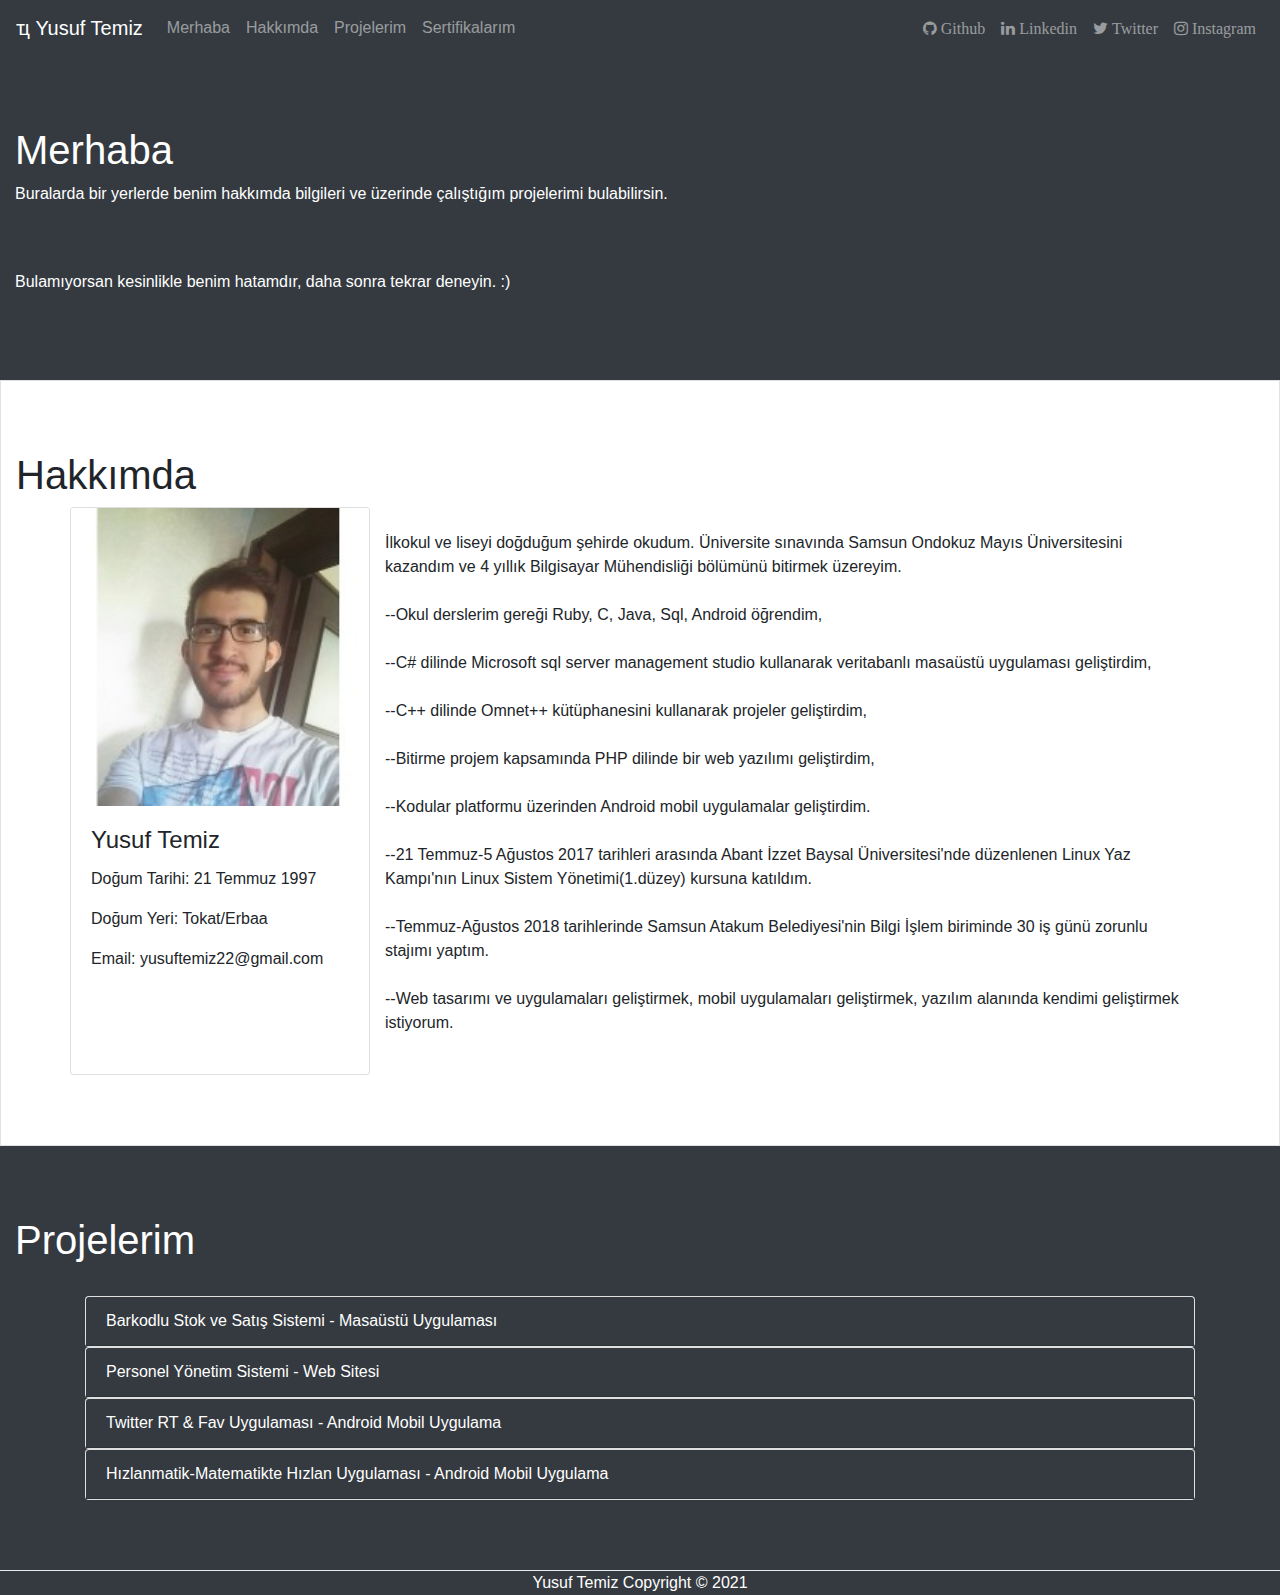
==== index.html @ 265e6ee4 "ilk seo" ====
<!DOCTYPE html>
<html lang="tr">	
<head>
  <title>Yusuf Temiz Blog</title>
	<meta charset="utf-8">
	<meta name="viewport" content="width=device-width,initial-scale=1">
  <meta name="description" content="Yusuf Temiz hakkında bilgiler ve blog sayfası">
  <meta name="keywords" content="yusuf, temiz, blog">
	<link rel="icon" href="image/main.ico" type="image/x-icon" />
	<link rel="stylesheet" type="text/css" href="css/bootstrap.min.css">
	<link href="https://cdnjs.cloudflare.com/ajax/libs/font-awesome/4.7.0/css/font-awesome.min.css" rel="stylesheet"/>

	<style>
		
		body 
    {
		    position: relative;
 		}

 		.carousel-control-prev-icon,
		.carousel-control-next-icon 
    {
  			height: 100px;
  			width: 100px;
  			outline: black;
  			background-image: none;
		}

		.carousel-control-next-icon:after {
  			content: '>';
  			font-size: 55px;
  			color: black;
		}

		.carousel-control-prev-icon:after {
  			content: '<';
  			font-size: 55px;
  			color: black;
		}

		img.responsive {
			max-width: 100%;
			height: auto;
		}

  		.footer {
  			border-top: 1px solid #eaecef;
  			text-align: center;
  			color: #4e6e8e;
  		}

	</style>
</head>

<body data-spy="scroll" data-target=".navbar" data-offset="50">
  <header>
    <nav class="navbar navbar-expand-sm bg-dark navbar-dark ">  
    <a class="navbar-brand mb-0 h1" href="https://yusuftemiz.github.io">
    	&#x4B5; Yusuf Temiz
    </a>
    <button class="navbar-toggler" type="button" data-toggle="collapse" data-target="#collapsibleNavbar" >
      <span class="navbar-toggler-icon" ></span>
    </button>
    <div class="collapse navbar-collapse w-100 order-3 dual-collapse2" id="collapsibleNavbar" style="text-align: center;">
      <ul class="navbar-nav mr-auto" >
        <li class="nav-item">
          <a class="nav-link" href="#Merhaba">Merhaba</a>
        </li>
        <li class="nav-item">
          <a class="nav-link" href="#Hakkımda">Hakkımda</a>
        </li>
        <li class="nav-item">
          <a class="nav-link" href="#Projelerim">Projelerim</a>
        </li>
        <li class="nav-item">
          <a class="nav-link" href="#Projelerim">Sertifikalarım</a>
        </li>
      </ul>
      <ul class="navbar-nav ml-auto">
        <li class="nav-item">
          <a class="nav-link fa fa-github" href="https://github.com/yusuftemiz"> Github</a>
        </li>
        <li class="nav-item">
          <a class="nav-link fa fa-linkedin" href="https://www.linkedin.com/in/yusuftemiz/"> Linkedin</a>
        </li>
        <li class="nav-item">
          <a class="nav-link fa fa-twitter" href="https://twitter.com/Yusuf_temiz2"> Twitter</a>
        </li>
        <li class="nav-item">
          <a class="nav-link fa fa-instagram" href="https://www.instagram.com/yusuftemiz2/"> Instagram</a>
        </li>
      </ul>
    </div>  
    </nav>
  </header>

  <section>
    <article>
      <div id="Merhaba" class="container-fluid bg-dark text-white" style="padding-top:70px;padding-bottom:70px">
        <h1>Merhaba</h1>
        <p>Buralarda bir yerlerde benim hakkımda bilgileri ve üzerinde çalıştığım projelerimi bulabilirsin.</p><br><br>
        <p>Bulamıyorsan kesinlikle benim hatamdır, daha sonra tekrar deneyin. :)</p>
      </div>
    </article>
    <article>
      <div id="Hakkımda" class="container-fluid border" style="padding-top:70px;padding-bottom:70px">
      	<h1>Hakkımda</h1>
        <div class="container">
        	<div class="row">
        		<div class="card" style="width:300px">
          		<img class="card-img-top" src="image/0.jpg" alt="Card image" style="width:100%">
          		<div class="card-body">
            		<h4 class="card-title">Yusuf Temiz</h4>
            		<p class="card-text">Doğum Tarihi: 21 Temmuz 1997</p>
            		<p class="card-text">Doğum Yeri: Tokat/Erbaa</p>
            		<p class="card-text">Email: yusuftemiz22@gmail.com</p>
          		</div>
        		</div>
        		<div class="col-sm"> <br>
        			<p>İlkokul ve liseyi doğduğum şehirde okudum. Üniversite sınavında Samsun Ondokuz Mayıs Üniversitesini kazandım ve 4 yıllık Bilgisayar Mühendisliği bölümünü bitirmek üzereyim.<br><br>
                --Okul derslerim gereği Ruby, C, Java, Sql, Android öğrendim,<br><br>
                --C# dilinde Microsoft sql server management studio kullanarak veritabanlı masaüstü uygulaması geliştirdim,<br><br>
                --C++ dilinde Omnet++ kütüphanesini kullanarak projeler geliştirdim,<br><br>
                --Bitirme projem kapsamında PHP dilinde bir web yazılımı geliştirdim,<br><br>
                --Kodular platformu üzerinden Android mobil uygulamalar geliştirdim.<br><br>
                --21 Temmuz-5 Ağustos 2017 tarihleri arasında Abant İzzet Baysal Üniversitesi'nde düzenlenen Linux Yaz Kampı'nın Linux Sistem Yönetimi(1.düzey) kursuna katıldım.<br><br>
                --Temmuz-Ağustos 2018 tarihlerinde Samsun Atakum Belediyesi'nin Bilgi İşlem biriminde 30 iş günü zorunlu stajımı yaptım.<br><br>
                --Web tasarımı ve uygulamaları geliştirmek, mobil uygulamaları geliştirmek, yazılım alanında kendimi geliştirmek istiyorum.<br><br>
              </p>
        		</div>
        	</div>
      	</div>
      </div>
    </article>
    <article>
      <div id="Projelerim" class="container-fluid bg-dark" style="padding-top:70px;padding-bottom:70px">
        <h1 class="text-white">Projelerim</h1><br>
        <div class="container">
          <div id="accordion">
            <div class="card">
              <div class="card-header bg-dark">
                <a class="card-link text-white" data-toggle="collapse" href="#collapseOne">
                  Barkodlu Stok ve Satış Sistemi - Masaüstü Uygulaması
                </a>
              </div>
              <div id="collapseOne" class="collapse" data-parent="#accordion">
                <div class="card-body">
                  <p>Visual Studio üzerinden C# programlama diliyle yazılmıştır.<br> 
                    DevExpress kullanılmıştır.<br>
                    Microsoft SQL Server Management Studio aracılığıyla veritabanı geliştirilmiştir.<br>
                    Barkod okutmalı hem stok hem satış sistemi olarak kullanılabilecek bir masaüstü uygulamasıdır.<br>
                    Kod içeriğini <a class="text-dark" href="https://github.com/yusuftemiz/BarkodSistemi" target="_blank">buradan</a> bulabilirsin.<br>
                    Uygulama içerisinden görüntüler aşağıdadır.
                  </p>
                  <div id="demo1" class="carousel slide" data-ride="carousel" style="text-align: center;">
      		          <div class="carousel-inner" >
          		        <div class="carousel-item active" >
          			        <a href="https://yusuftemiz.github.io/image/Barkod/1.jpg" target="_blank" >
            			        <img src="image/Barkod/1.jpg" alt="Tw1" style="width: 100%; height: 100%">
                        </a>
          		        </div>
          		        <div class="carousel-item">
          			        <a href="https://yusuftemiz.github.io/image/Barkod/2.jpg" target="_blank" >
                          <img src="image/Barkod/2.jpg" alt="Tw2" style="width: 100%; height: 100%">
                        </a>
          		        </div>
          		        <div class="carousel-item">
                        <a href="https://yusuftemiz.github.io/image/Barkod/3.jpg" target="_blank" >
                          <img src="image/Barkod/3.jpg" alt="Tw3" style="width: 100%; height: 100%">
                        </a>
          		        </div>
          		        <div class="carousel-item">
                        <a href="https://yusuftemiz.github.io/image/Barkod/4.jpg" target="_blank" >
                          <img src="image/Barkod/4.jpg" alt="Tw4" style="width: 100%; height: 100%">
                        </a>
          		        </div>
          		        <div class="carousel-item">
                        <a href="https://yusuftemiz.github.io/image/Barkod/5.jpg" target="_blank" >
                          <img src="image/Barkod/5.jpg" alt="Tw5" style="width: 100%; height: 100%">
                        </a>
          		        </div>
          		        <div class="carousel-item">
                        <a href="https://yusuftemiz.github.io/image/Barkod/6.jpg" target="_blank" >
                          <img src="image/Barkod/6.jpg" alt="Tw6" style="width: 100%; height: 100%">
                        </a>
          		        </div>
          		        <div class="carousel-item">
                        <a href="https://yusuftemiz.github.io/image/Barkod/7.jpg" target="_blank" >
                          <img src="image/Barkod/7.jpg" alt="Tw7" style="width: 100%; height: 100%">
                        </a>
          		        </div>
        		        </div>
        		        <a class="carousel-control-prev" href="#demo1" data-slide="prev">
          		        <span class="carousel-control-prev-icon"></span>
        		        </a>
        		        <a class="carousel-control-next" href="#demo1" data-slide="next">
          		        <span class="carousel-control-next-icon"></span>
        		        </a>
      		        </div>
                </div>
              </div>
            </div>
            <div class="card">
              <div class="card-header bg-dark">
                <a class="collapsed card-link text-white" data-toggle="collapse" href="#collapseTwo">
                  Personel Yönetim Sistemi - Web Sitesi
                </a>
              </div>
              <div id="collapseTwo" class="collapse" data-parent="#accordion">
                <div class="card-body">
                  ÇOK YAKINDA.
                </div>
              </div>
            </div>
            <div class="card">
              <div class="card-header bg-dark">
                <a class="collapsed card-link text-white" data-toggle="collapse" href="#collapseThree">
                  Twitter RT & Fav Uygulaması - Android Mobil Uygulama
                </a>
              </div>
              <div id="collapseThree" class="collapse" data-parent="#accordion">
                <div class="card-body">
                  <p>Kodular platformu üzerinden geliştirilmiştir.<br>
                    Google Firebase Database, Onesignal kullanılmıştır.<br>
                    Twitter kullanıcılarının birbirleriyle etkileşimini arttırmasını sağlayan RT&Fav uygulamasıdır.<br>
                    Uygulama içerisinden görüntüler aşağıdadır.
            	    </p>
                  <div id="demo" class="carousel slide" data-ride="carousel" style="text-align: center;">
        		        <div class="carousel-inner" >
            		      <div class="carousel-item active" >
                        <a href="https://yusuftemiz.github.io/image/TwitteRT/1.jpg" target="_blank" >
                          <img src="image/TwitteRT/1.jpg" alt="Tw1" class="responsive">
                        </a>
            		      </div>
            		      <div class="carousel-item">
                        <a href="https://yusuftemiz.github.io/image/TwitteRT/2.jpg" target="_blank" >
                          <img src="image/TwitteRT/2.jpg" alt="Tw2" class="responsive">
                        </a>
            		      </div>
            		      <div class="carousel-item">
                        <a href="https://yusuftemiz.github.io/image/TwitteRT/3.jpg" target="_blank" >
                          <img src="image/TwitteRT/3.jpg" alt="Tw3" class="responsive">
                        </a>
                      </div>
                      <div class="carousel-item">
                        <a href="https://yusuftemiz.github.io/image/TwitteRT/4.jpg" target="_blank" >
                          <img src="image/TwitteRT/4.jpg" alt="Tw4" class="responsive">
                        </a>
                      </div>
                      <div class="carousel-item">
                        <a href="https://yusuftemiz.github.io/image/TwitteRT/5.jpg" target="_blank" >
                          <img src="image/TwitteRT/5.jpg" alt="Tw5" class="responsive">
                        </a>
                      </div>
                      <div class="carousel-item">
                        <a href="https://yusuftemiz.github.io/image/TwitteRT/6.jpg" target="_blank" >
                          <img src="image/TwitteRT/6.jpg" alt="Tw6" class="responsive">
                        </a>
                      </div>
                      <div class="carousel-item">
                        <a href="https://yusuftemiz.github.io/image/TwitteRT/7.jpg" target="_blank" >
                          <img src="image/TwitteRT/7.jpg" alt="Tw7" class="responsive">
                        </a>
                      </div>
                      <div class="carousel-item">
                        <a href="https://yusuftemiz.github.io/image/TwitteRT/8.jpg" target="_blank" >
                          <img src="image/TwitteRT/8.jpg" alt="Tw8" class="responsive">
                        </a>
                      </div>
                      <div class="carousel-item">
                        <a href="https://yusuftemiz.github.io/image/TwitteRT/9.jpg" target="_blank" >
                          <img src="image/TwitteRT/9.jpg" alt="Tw9" class="responsive">
                        </a>
                      </div>
                      <div class="carousel-item">
                        <a href="https://yusuftemiz.github.io/image/TwitteRT/10.jpg" target="_blank" >
                          <img src="image/TwitteRT/10.jpg" alt="Tw10" class="responsive">
                        </a>
                      </div>
                    </div>
                    <a class="carousel-control-prev " href="#demo" data-slide="prev">
                      <span class="carousel-control-prev-icon" aria-hidden="true"></span>
                    </a>
                    <a class="carousel-control-next " href="#demo" data-slide="next">
                      <span class="carousel-control-next-icon"></span>
                    </a>
                  </div>
                </div>
              </div>
            </div>
            <div class="card">
                <div class="card-header bg-dark">
                  <a class="collapsed card-link text-white" data-toggle="collapse" href="#collapseFour">
                    Hızlanmatik-Matematikte Hızlan Uygulaması - Android Mobil Uygulama
                  </a>
                </div>
                <div id="collapseFour" class="collapse" data-parent="#accordion">
                  <div class="card-body">
                    <p>Kodular platformu üzerinden geliştirilmiştir.<br>
                      Google Firebase Database kullanılmıştır.<br>
                      Matematik işlemlerinde çok fazla zaman harcayanlar için zamana karşı işlem kabiliyetini arttırmaya yönelik alıştırma uygulamasıdır.<br>
                      Uygulama içerisinden görüntüler aşağıdadır.
                    </p>
                    <div id="demo2" class="carousel slide" data-ride="carousel" style="text-align: center;">
          		        <div class="carousel-inner" >
              		      <div class="carousel-item active" >
                          <a href="https://yusuftemiz.github.io/image/Hizlanmatik/1.jpg" target="_blank" >
                            <img src="image/Hizlanmatik/1.jpg" alt="H1" class="responsive">
                          </a>
              		      </div>
              		      <div class="carousel-item">
                          <a href="https://yusuftemiz.github.io/image/Hizlanmatik/2.jpg" target="_blank" >
                            <img src="image/Hizlanmatik/2.jpg" alt="H2" class="responsive">
                          </a>
              		      </div>
              		      <div class="carousel-item">
                          <a href="https://yusuftemiz.github.io/image/Hizlanmatik/3.jpg" target="_blank" >
                            <img src="image/Hizlanmatik/3.jpg" alt="H3" class="responsive">
                          </a>
                        </div>
                        <div class="carousel-item">
                          <a href="https://yusuftemiz.github.io/image/Hizlanmatik/4.jpg" target="_blank" >
                            <img src="image/Hizlanmatik/4.jpg" alt="H4" class="responsive">
                          </a>
                        </div>
                    		<div class="carousel-item">
                    			<a href="https://yusuftemiz.github.io/image/Hizlanmatik/5.jpg" target="_blank" >
                      			<img src="image/Hizlanmatik/5.jpg" alt="H5" class="responsive">
                          </a>
                    		</div>
                    		<div class="carousel-item">
                    			<a href="https://yusuftemiz.github.io/image/Hizlanmatik/6.jpg" target="_blank" >
                      			<img src="image/Hizlanmatik/6.jpg" alt="H6" class="responsive">
                          </a>
                    		</div>
                    		<div class="carousel-item">
                    			<a href="https://yusuftemiz.github.io/image/Hizlanmatik/7.jpg" target="_blank" >
                      			<img src="image/Hizlanmatik/7.jpg" alt="H7" class="responsive">
                          </a>
                    		</div>
                      </div>
                  		<a class="carousel-control-prev " href="#demo2" data-slide="prev">
                    		<span class="carousel-control-prev-icon" aria-hidden="true"></span>
                  		</a>
                  		<a class="carousel-control-next " href="#demo2" data-slide="next">
                    		<span class="carousel-control-next-icon"></span>
                  		</a>
                    </div>
                  </div>
                </div>
            </div>
          </div>
        </div>
      </div>
    </article>
  </section>

  <footer class="footer bg-dark text-white" > Yusuf Temiz Copyright © 2021 </footer>
  	
  <script type="text/javascript" src="js/jquery.min.js"></script>
  <script type="text/javascript" src="js/popper.min.js"></script>
  <script type="text/javascript" src="js/bootstrap.min.js"></script>

</body>

</html>
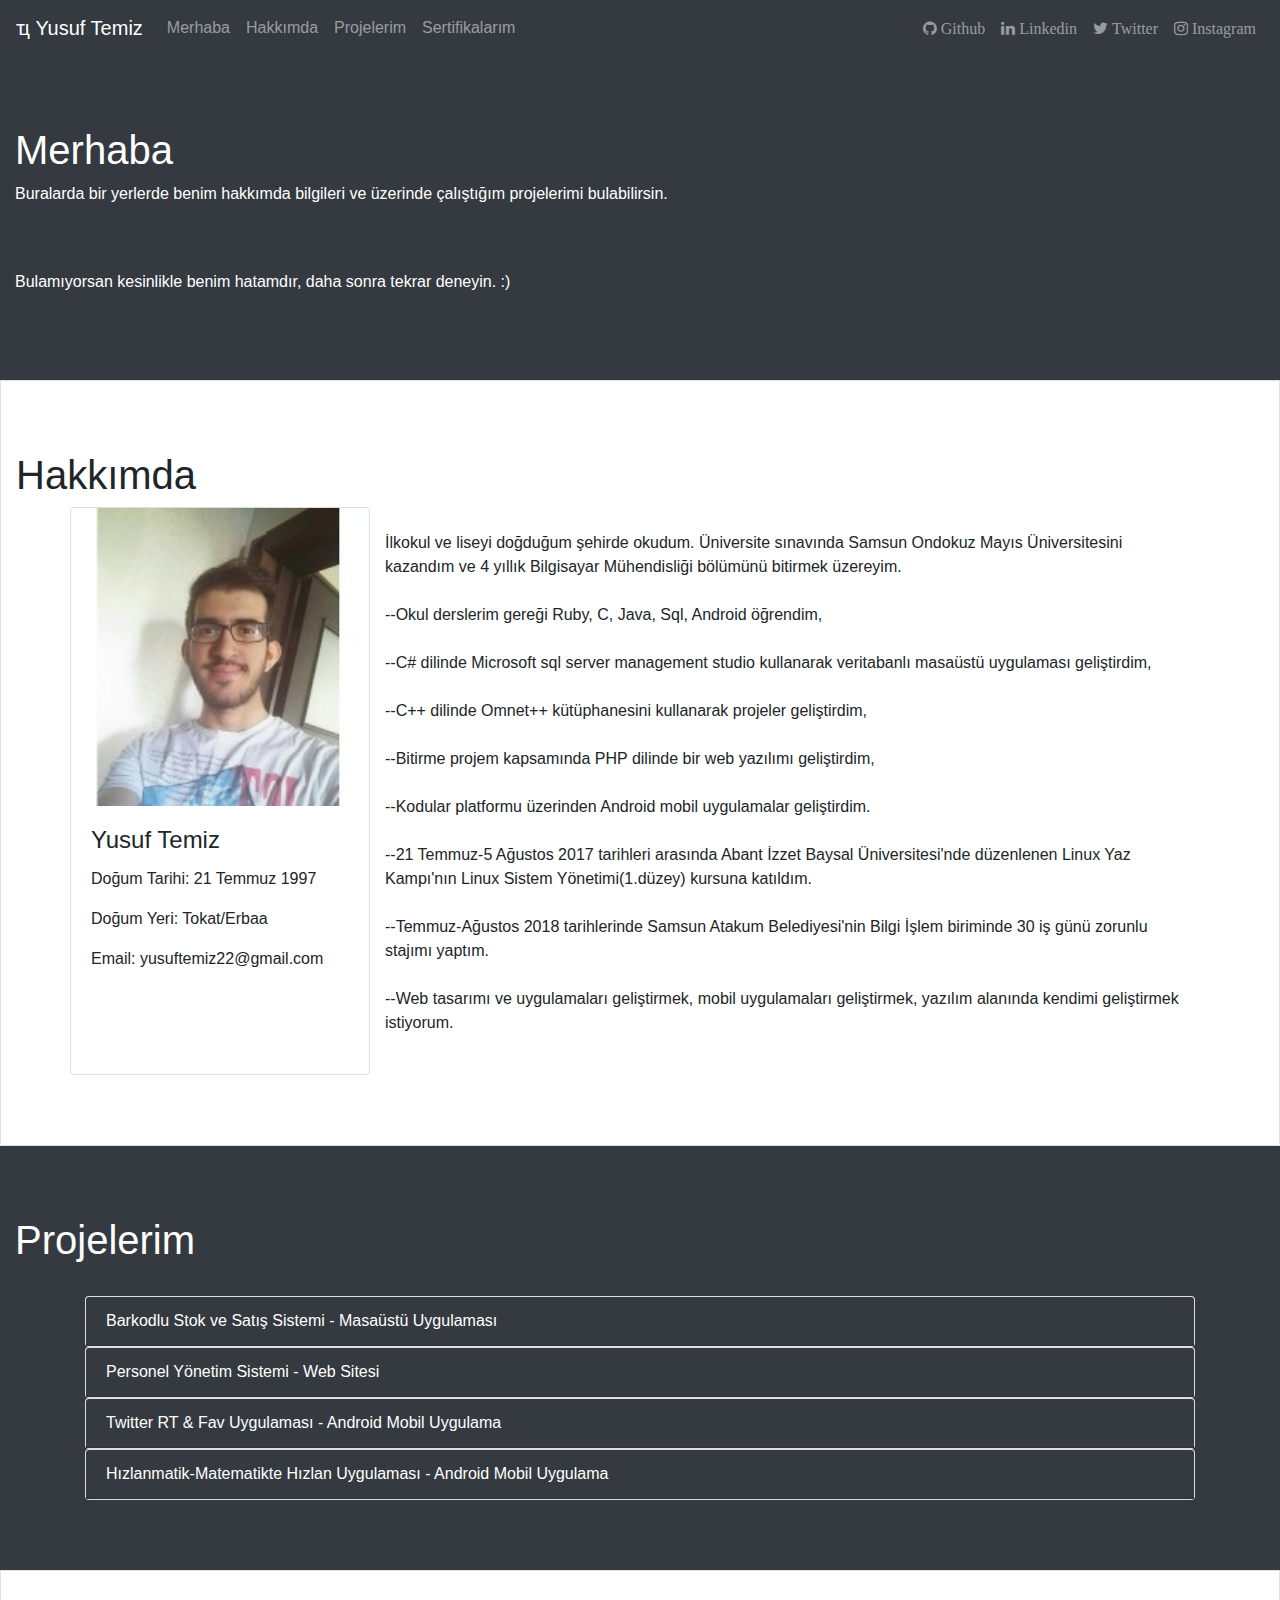
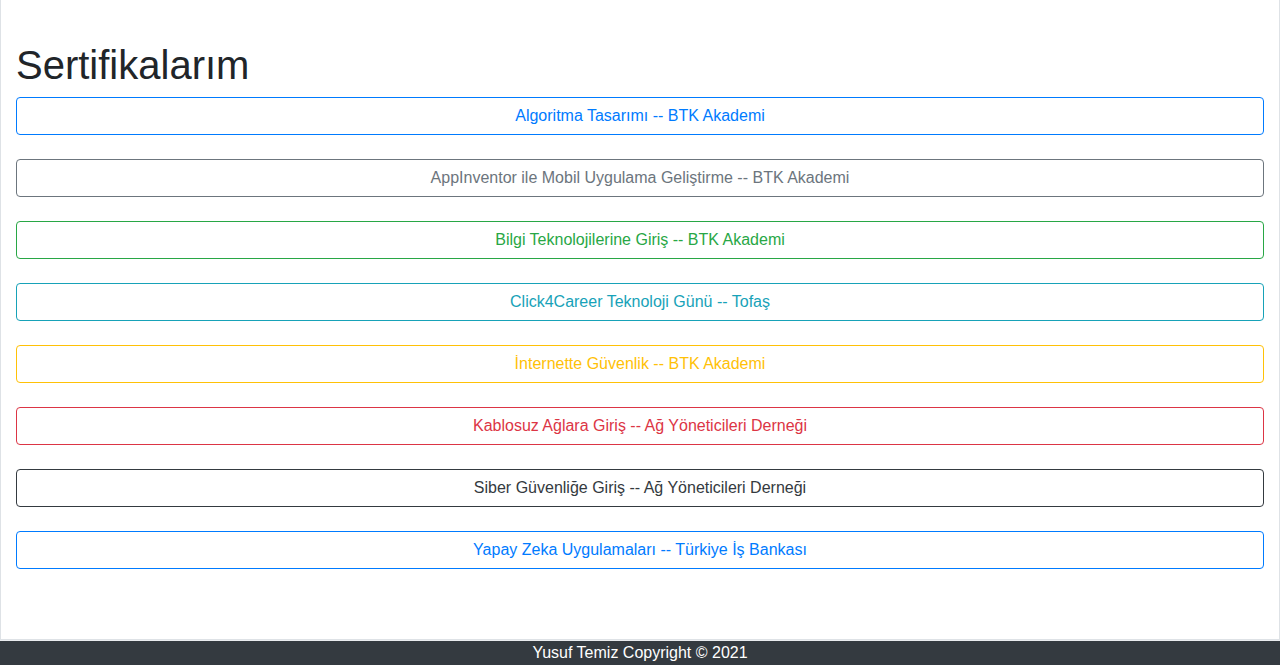
==== commit 8fd1dec0: "Sertifikalar" ====
--- a/index.html
+++ b/index.html
@@ -1,25 +1,25 @@
 <!DOCTYPE html>
 <html lang="tr">	
 <head>
-  <title>Yusuf Temiz Blog</title>
+	<title>Yusuf Temiz Blog</title>
 	<meta charset="utf-8">
 	<meta name="viewport" content="width=device-width,initial-scale=1">
-  <meta name="description" content="Yusuf Temiz hakkında bilgiler ve blog sayfası">
-  <meta name="keywords" content="yusuf, temiz, blog">
+  	<meta name="description" content="Yusuf Temiz hakkında bilgiler ve blog sayfası">
+  	<meta name="keywords" content="yusuf, temiz, blog">
 	<link rel="icon" href="image/main.ico" type="image/x-icon" />
 	<link rel="stylesheet" type="text/css" href="css/bootstrap.min.css">
 	<link href="https://cdnjs.cloudflare.com/ajax/libs/font-awesome/4.7.0/css/font-awesome.min.css" rel="stylesheet"/>
 
 	<style>
 		
-		body 
-    {
+		body
+		{
 		    position: relative;
  		}
 
  		.carousel-control-prev-icon,
-		.carousel-control-next-icon 
-    {
+		.carousel-control-next-icon
+		{
   			height: 100px;
   			width: 100px;
   			outline: black;
@@ -73,7 +73,7 @@
           <a class="nav-link" href="#Projelerim">Projelerim</a>
         </li>
         <li class="nav-item">
-          <a class="nav-link" href="#Projelerim">Sertifikalarım</a>
+          <a class="nav-link" href="#Sertifikalarım">Sertifikalarım</a>
         </li>
       </ul>
       <ul class="navbar-nav ml-auto">
@@ -149,7 +149,7 @@
                     DevExpress kullanılmıştır.<br>
                     Microsoft SQL Server Management Studio aracılığıyla veritabanı geliştirilmiştir.<br>
                     Barkod okutmalı hem stok hem satış sistemi olarak kullanılabilecek bir masaüstü uygulamasıdır.<br>
-                    Kod içeriğini <a class="text-dark" href="https://github.com/yusuftemiz/BarkodSistemi" target="_blank">buradan</a> bulabilirsin.<br>
+                    Kod içeriğini <a class="text-blue" href="https://github.com/yusuftemiz/BarkodSistemi" target="_blank">buradan</a> bulabilirsin.<br>
                     Uygulama içerisinden görüntüler aşağıdadır.
                   </p>
                   <div id="demo1" class="carousel slide" data-ride="carousel" style="text-align: center;">
@@ -353,6 +353,42 @@
         </div>
       </div>
     </article>
+    <article>
+    	<div id="Sertifikalarım" class="container-fluid border" style="padding-top:70px;padding-bottom:70px">
+    		<h1>Sertifikalarım</h1>
+    		<a href="Sertifikalar/Algoritma_Tasarimi_Certificate.pdf" class="btn btn-outline-primary btn-block">
+    			Algoritma Tasarımı -- BTK Akademi
+    		</a>
+	    	<br>
+			<a href="Sertifikalar/AppInventor_ile_Mobil_Uygulama_Gelistirme_Certificate.pdf" class="btn btn-outline-secondary btn-block">
+				AppInventor ile Mobil Uygulama Geliştirme -- BTK Akademi
+			</a>
+			<br>
+			<a href="Sertifikalar/Bilgi_Teknolojilerine_Giris_Certificate.pdf" class="btn btn-outline-success btn-block">
+				Bilgi Teknolojilerine Giriş -- BTK Akademi
+			</a>
+			<br>
+			<a href="Sertifikalar/Click4Career_Teknoloji_Gunu.pdf" class="btn btn-outline-info btn-block">
+				Click4Career Teknoloji Günü -- Tofaş
+			</a>
+			<br>
+			<a href="Sertifikalar/Internette_Guvenlik_Certificate.pdf" type="button" class="btn btn-outline-warning btn-block">
+				İnternette Güvenlik -- BTK Akademi
+			</a>
+			<br>
+			<a href="Sertifikalar/Kablosuz_Aglara_Giris_WiFi20.pdf" type="button" class="btn btn-outline-danger btn-block">
+				Kablosuz Ağlara Giriş -- Ağ Yöneticileri Derneği
+			</a>
+			<br>
+			<a href="Sertifikalar/Siber_Guvenlige_Giris_Cyber20.pdf" type="button" class="btn btn-outline-dark btn-block">
+				Siber Güvenliğe Giriş -- Ağ Yöneticileri Derneği
+			</a>
+			<br>
+			<a href="Sertifikalar/Yapay_Zeka_Uygulamalari.pdf" type="button" class="btn btn-outline-primary btn-block">
+				Yapay Zeka Uygulamaları -- Türkiye İş Bankası
+			</a>
+    	</div>
+    </article>
   </section>
 
   <footer class="footer bg-dark text-white" > Yusuf Temiz Copyright © 2021 </footer>
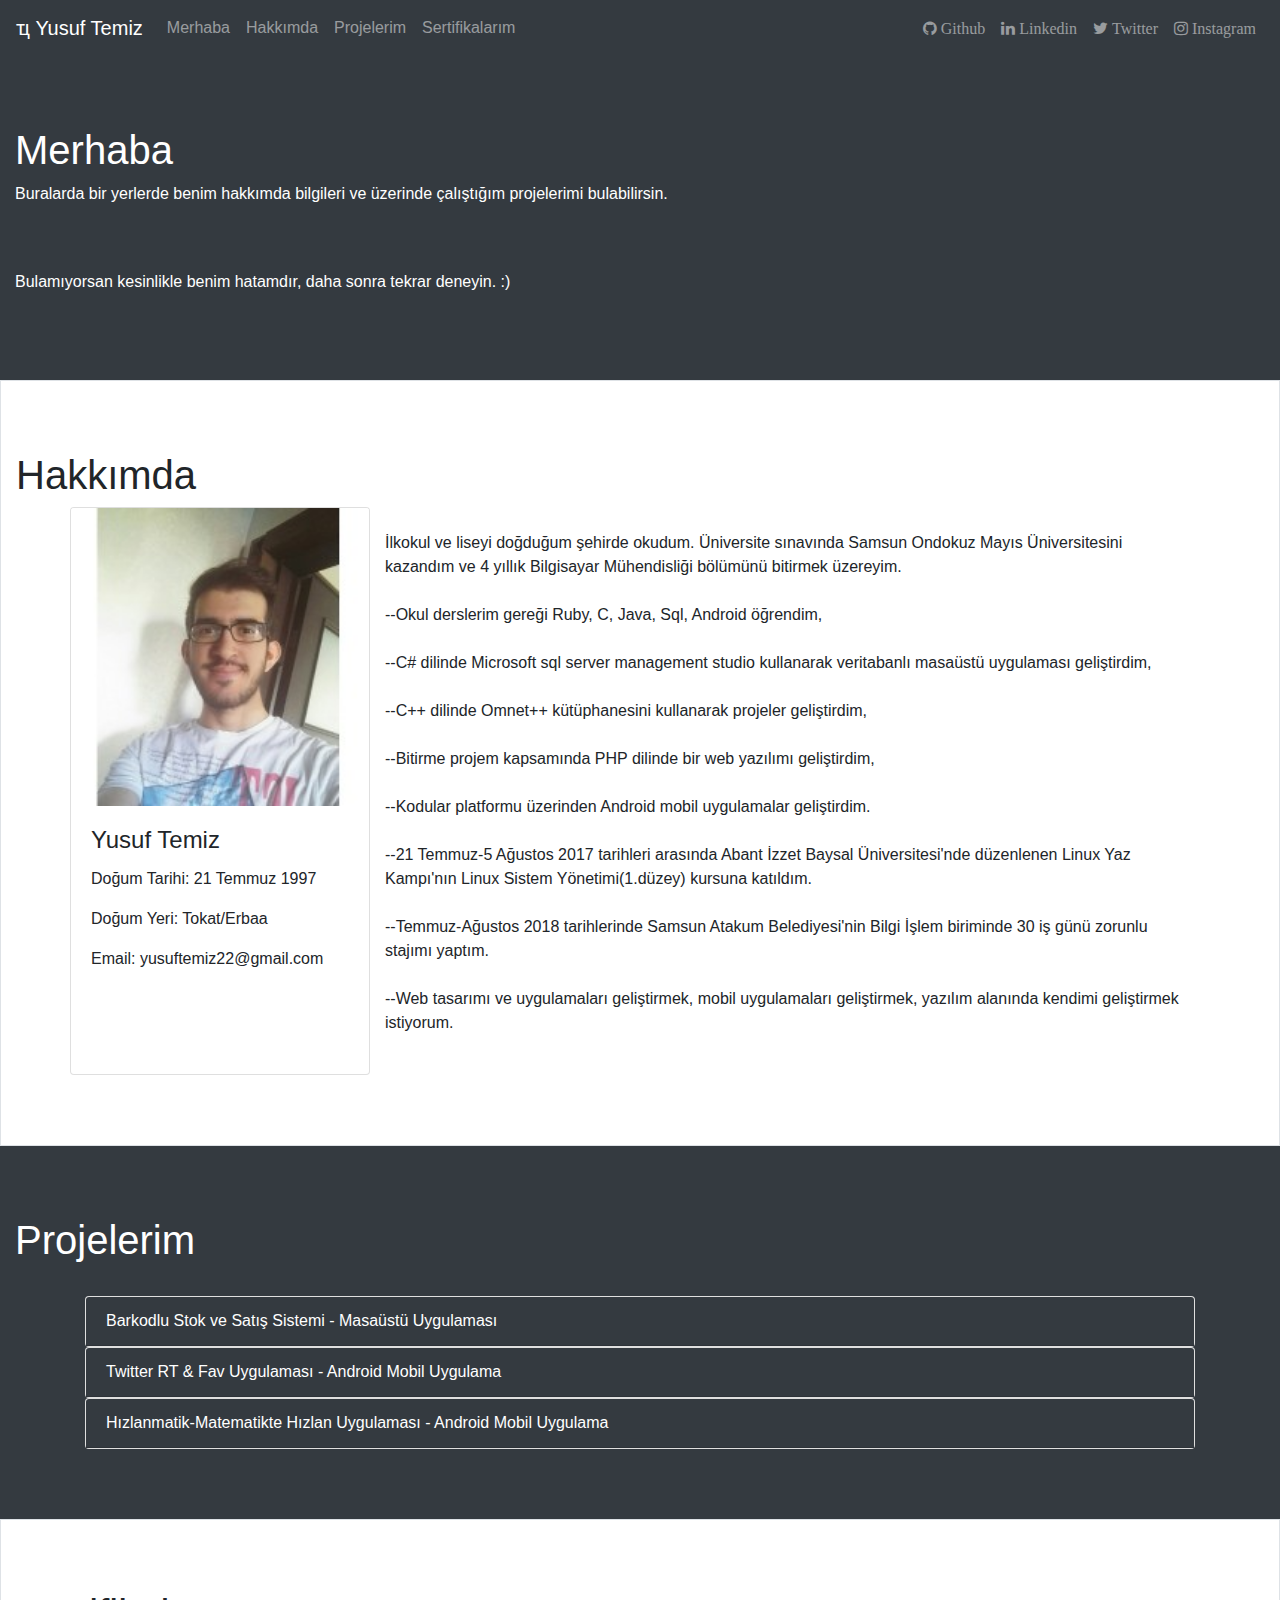
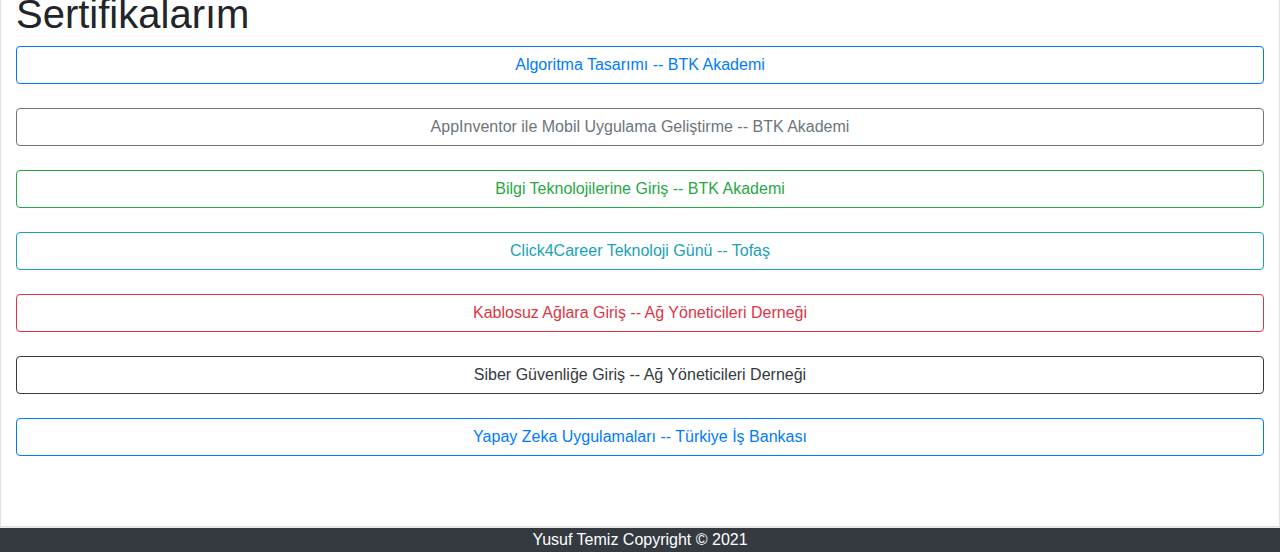
==== commit 46318423: "düzeltme" ====
--- a/index.html
+++ b/index.html
@@ -200,7 +200,7 @@
                 </div>
               </div>
             </div>
-            <div class="card">
+            <!--<div class="card">
               <div class="card-header bg-dark">
                 <a class="collapsed card-link text-white" data-toggle="collapse" href="#collapseTwo">
                   Personel Yönetim Sistemi - Web Sitesi
@@ -211,7 +211,7 @@
                   ÇOK YAKINDA.
                 </div>
               </div>
-            </div>
+            </div>-->
             <div class="card">
               <div class="card-header bg-dark">
                 <a class="collapsed card-link text-white" data-toggle="collapse" href="#collapseThree">
@@ -372,10 +372,6 @@
 				Click4Career Teknoloji Günü -- Tofaş
 			</a>
 			<br>
-			<a href="Sertifikalar/Internette_Guvenlik_Certificate.pdf" type="button" class="btn btn-outline-warning btn-block">
-				İnternette Güvenlik -- BTK Akademi
-			</a>
-			<br>
 			<a href="Sertifikalar/Kablosuz_Aglara_Giris_WiFi20.pdf" type="button" class="btn btn-outline-danger btn-block">
 				Kablosuz Ağlara Giriş -- Ağ Yöneticileri Derneği
 			</a>
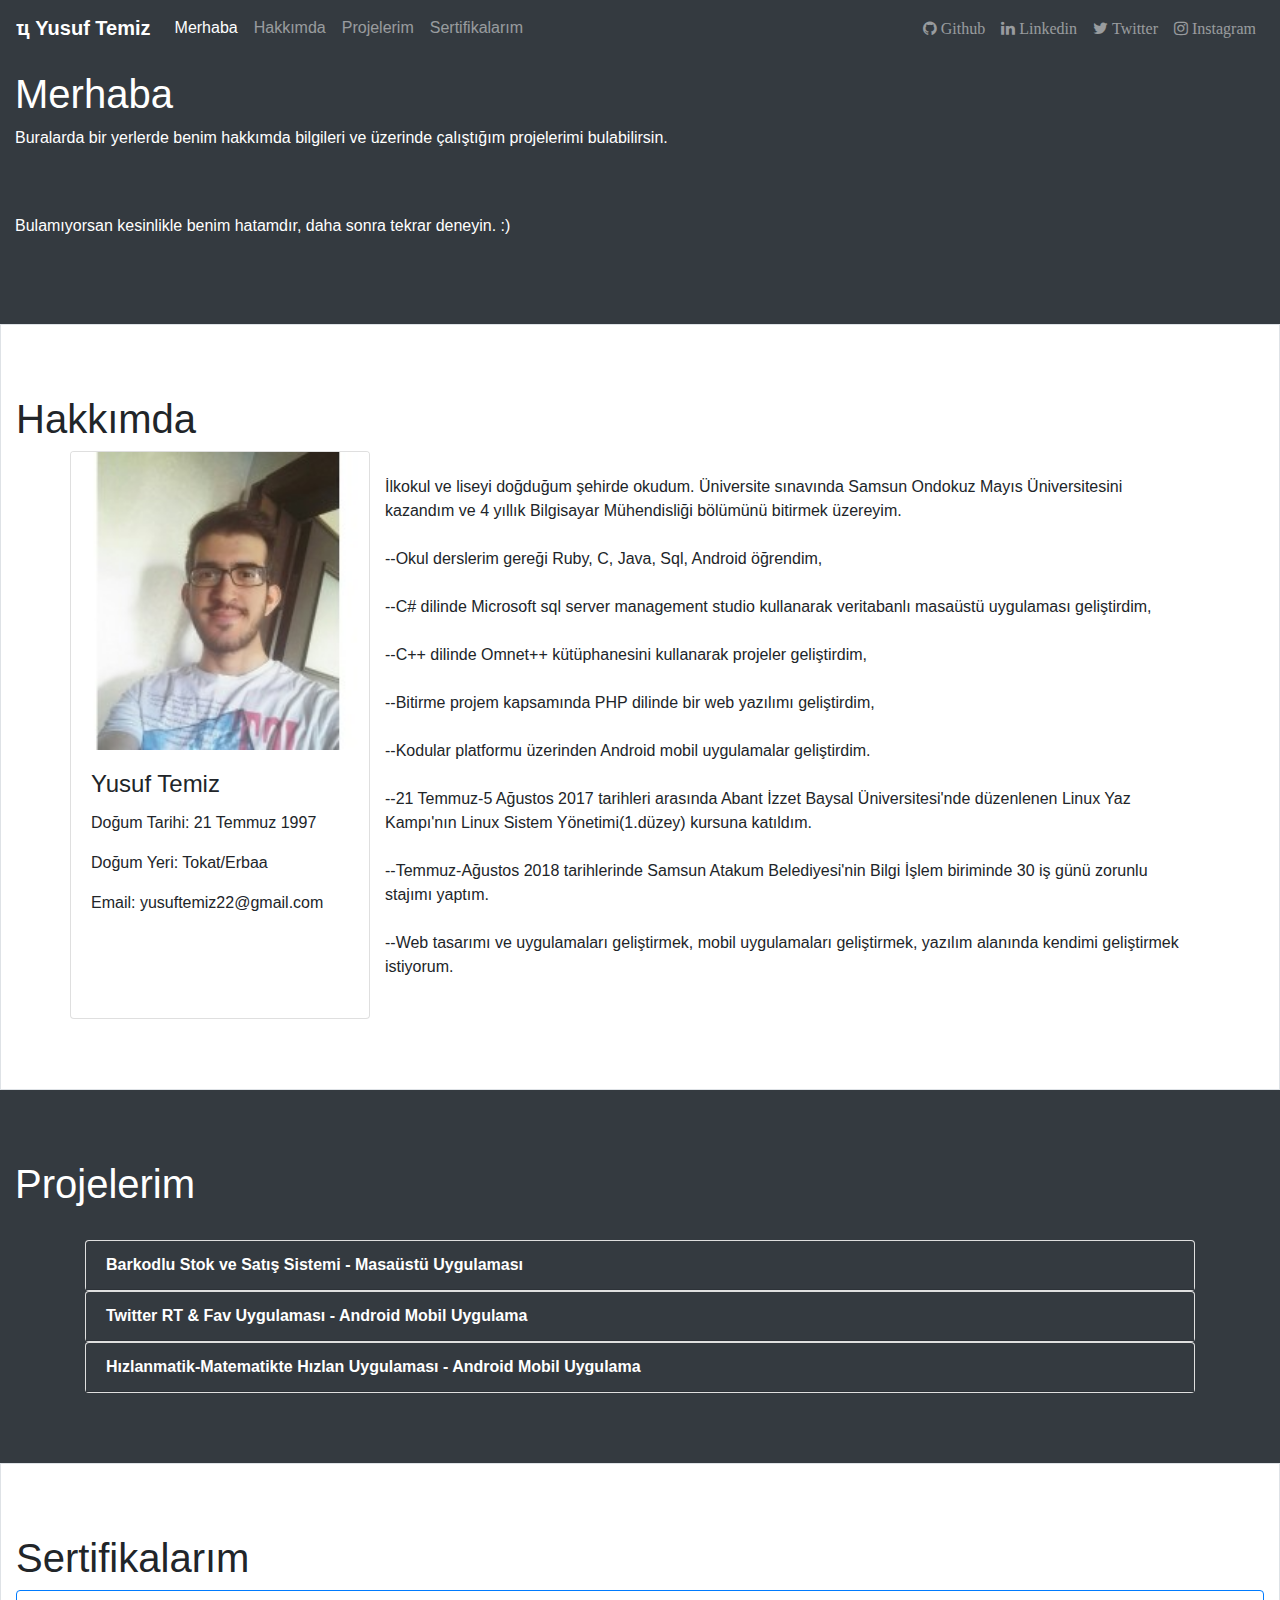
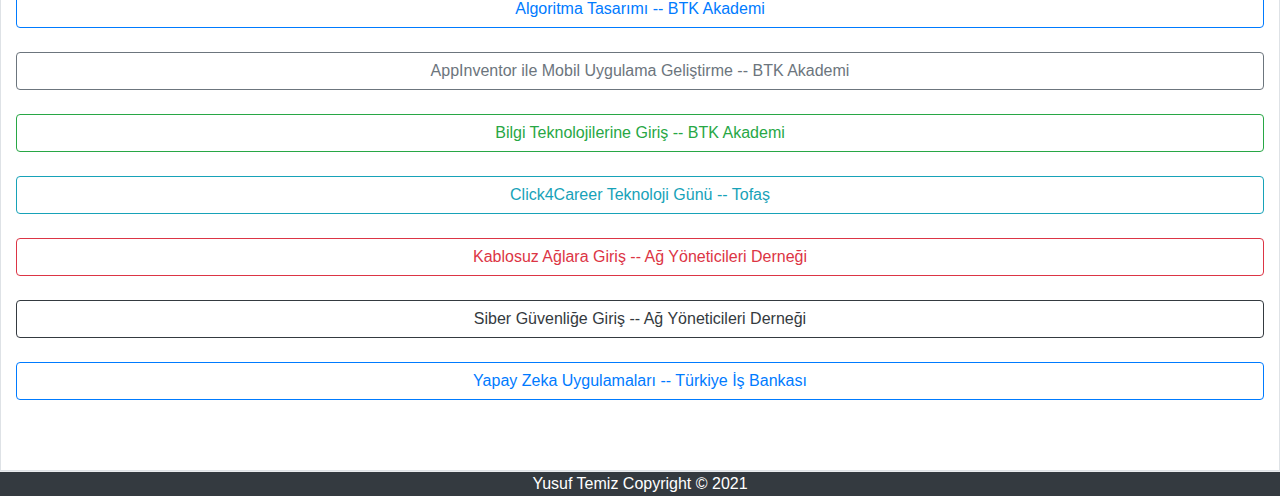
==== commit 67664ea6: "kodular" ====
--- a/index.html
+++ b/index.html
@@ -54,9 +54,9 @@
 
 <body data-spy="scroll" data-target=".navbar" data-offset="50">
   <header>
-    <nav class="navbar navbar-expand-sm bg-dark navbar-dark ">  
+    <nav class="navbar navbar-expand-sm bg-dark navbar-dark fixed-top">  
     <a class="navbar-brand mb-0 h1" href="https://yusuftemiz.github.io">
-    	&#x4B5; Yusuf Temiz
+    	<strong>&#x4B5; Yusuf Temiz</strong> 
     </a>
     <button class="navbar-toggler" type="button" data-toggle="collapse" data-target="#collapsibleNavbar" >
       <span class="navbar-toggler-icon" ></span>
@@ -140,12 +140,12 @@
             <div class="card">
               <div class="card-header bg-dark">
                 <a class="card-link text-white" data-toggle="collapse" href="#collapseOne">
-                  Barkodlu Stok ve Satış Sistemi - Masaüstü Uygulaması
+                  <strong>Barkodlu Stok ve Satış Sistemi - Masaüstü Uygulaması</strong> 
                 </a>
               </div>
               <div id="collapseOne" class="collapse" data-parent="#accordion">
                 <div class="card-body">
-                  <p>Visual Studio üzerinden C# programlama diliyle yazılmıştır.<br> 
+                  <p> Visual Studio üzerinden C# programlama diliyle yazılmıştır.<br> 
                     DevExpress kullanılmıştır.<br>
                     Microsoft SQL Server Management Studio aracılığıyla veritabanı geliştirilmiştir.<br>
                     Barkod okutmalı hem stok hem satış sistemi olarak kullanılabilecek bir masaüstü uygulamasıdır.<br>
@@ -215,12 +215,12 @@
             <div class="card">
               <div class="card-header bg-dark">
                 <a class="collapsed card-link text-white" data-toggle="collapse" href="#collapseThree">
-                  Twitter RT & Fav Uygulaması - Android Mobil Uygulama
+                  <strong>Twitter RT & Fav Uygulaması - Android Mobil Uygulama</strong> 
                 </a>
               </div>
               <div id="collapseThree" class="collapse" data-parent="#accordion">
                 <div class="card-body">
-                  <p>Kodular platformu üzerinden geliştirilmiştir.<br>
+                  <p><strong>Kodular</strong> platformu üzerinden geliştirilmiştir.<br>
                     Google Firebase Database, Onesignal kullanılmıştır.<br>
                     Twitter kullanıcılarının birbirleriyle etkileşimini arttırmasını sağlayan RT&Fav uygulamasıdır.<br>
                     Uygulama içerisinden görüntüler aşağıdadır.
@@ -291,12 +291,12 @@
             <div class="card">
                 <div class="card-header bg-dark">
                   <a class="collapsed card-link text-white" data-toggle="collapse" href="#collapseFour">
-                    Hızlanmatik-Matematikte Hızlan Uygulaması - Android Mobil Uygulama
+                    <strong>Hızlanmatik-Matematikte Hızlan Uygulaması - Android Mobil Uygulama</strong> 
                   </a>
                 </div>
                 <div id="collapseFour" class="collapse" data-parent="#accordion">
                   <div class="card-body">
-                    <p>Kodular platformu üzerinden geliştirilmiştir.<br>
+                    <p><strong>Kodular</strong> platformu üzerinden geliştirilmiştir.<br>
                       Google Firebase Database kullanılmıştır.<br>
                       Matematik işlemlerinde çok fazla zaman harcayanlar için zamana karşı işlem kabiliyetini arttırmaya yönelik alıştırma uygulamasıdır.<br>
                       Uygulama içerisinden görüntüler aşağıdadır.
@@ -360,29 +360,29 @@
     			Algoritma Tasarımı -- BTK Akademi
     		</a>
 	    	<br>
-			<a href="Sertifikalar/AppInventor_ile_Mobil_Uygulama_Gelistirme_Certificate.pdf" class="btn btn-outline-secondary btn-block">
-				AppInventor ile Mobil Uygulama Geliştirme -- BTK Akademi
-			</a>
-			<br>
-			<a href="Sertifikalar/Bilgi_Teknolojilerine_Giris_Certificate.pdf" class="btn btn-outline-success btn-block">
-				Bilgi Teknolojilerine Giriş -- BTK Akademi
-			</a>
-			<br>
-			<a href="Sertifikalar/Click4Career_Teknoloji_Gunu.pdf" class="btn btn-outline-info btn-block">
-				Click4Career Teknoloji Günü -- Tofaş
-			</a>
-			<br>
-			<a href="Sertifikalar/Kablosuz_Aglara_Giris_WiFi20.pdf" type="button" class="btn btn-outline-danger btn-block">
-				Kablosuz Ağlara Giriş -- Ağ Yöneticileri Derneği
-			</a>
-			<br>
-			<a href="Sertifikalar/Siber_Guvenlige_Giris_Cyber20.pdf" type="button" class="btn btn-outline-dark btn-block">
-				Siber Güvenliğe Giriş -- Ağ Yöneticileri Derneği
-			</a>
-			<br>
-			<a href="Sertifikalar/Yapay_Zeka_Uygulamalari.pdf" type="button" class="btn btn-outline-primary btn-block">
-				Yapay Zeka Uygulamaları -- Türkiye İş Bankası
-			</a>
+  			<a href="Sertifikalar/AppInventor_ile_Mobil_Uygulama_Gelistirme_Certificate.pdf" class="btn btn-outline-secondary btn-block">
+  				AppInventor ile Mobil Uygulama Geliştirme -- BTK Akademi
+  			</a>
+  			<br>
+  			<a href="Sertifikalar/Bilgi_Teknolojilerine_Giris_Certificate.pdf" class="btn btn-outline-success btn-block">
+  				Bilgi Teknolojilerine Giriş -- BTK Akademi
+  			</a>
+  			<br>
+  			<a href="Sertifikalar/Click4Career_Teknoloji_Gunu.pdf" class="btn btn-outline-info btn-block">
+  				Click4Career Teknoloji Günü -- Tofaş
+  			</a>
+  			<br>
+  			<a href="Sertifikalar/Kablosuz_Aglara_Giris_WiFi20.pdf" type="button" class="btn btn-outline-danger btn-block">
+  				Kablosuz Ağlara Giriş -- Ağ Yöneticileri Derneği
+  			</a>
+  			<br>
+  			<a href="Sertifikalar/Siber_Guvenlige_Giris_Cyber20.pdf" type="button" class="btn btn-outline-dark btn-block">
+  				Siber Güvenliğe Giriş -- Ağ Yöneticileri Derneği
+  			</a>
+  			<br>
+  			<a href="Sertifikalar/Yapay_Zeka_Uygulamalari.pdf" type="button" class="btn btn-outline-primary btn-block">
+  				Yapay Zeka Uygulamaları -- Türkiye İş Bankası
+  			</a>
     	</div>
     </article>
   </section>
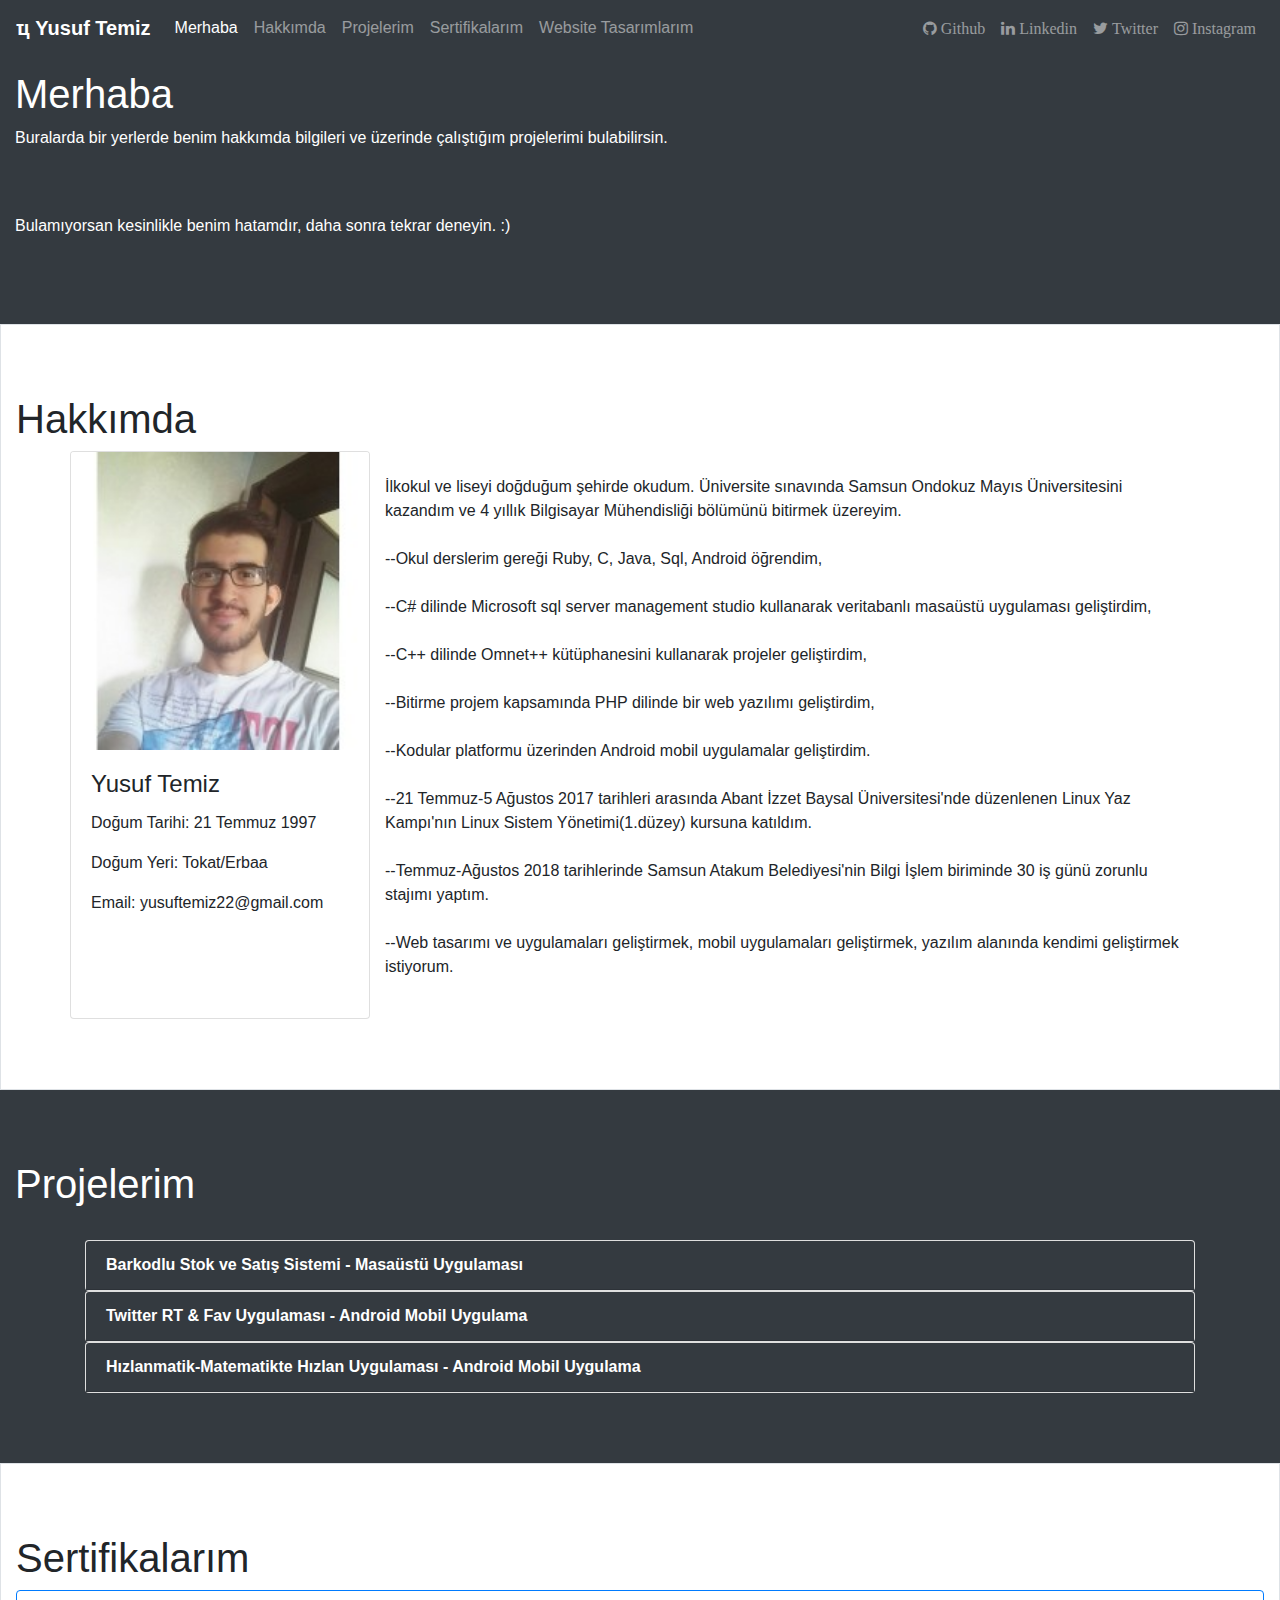
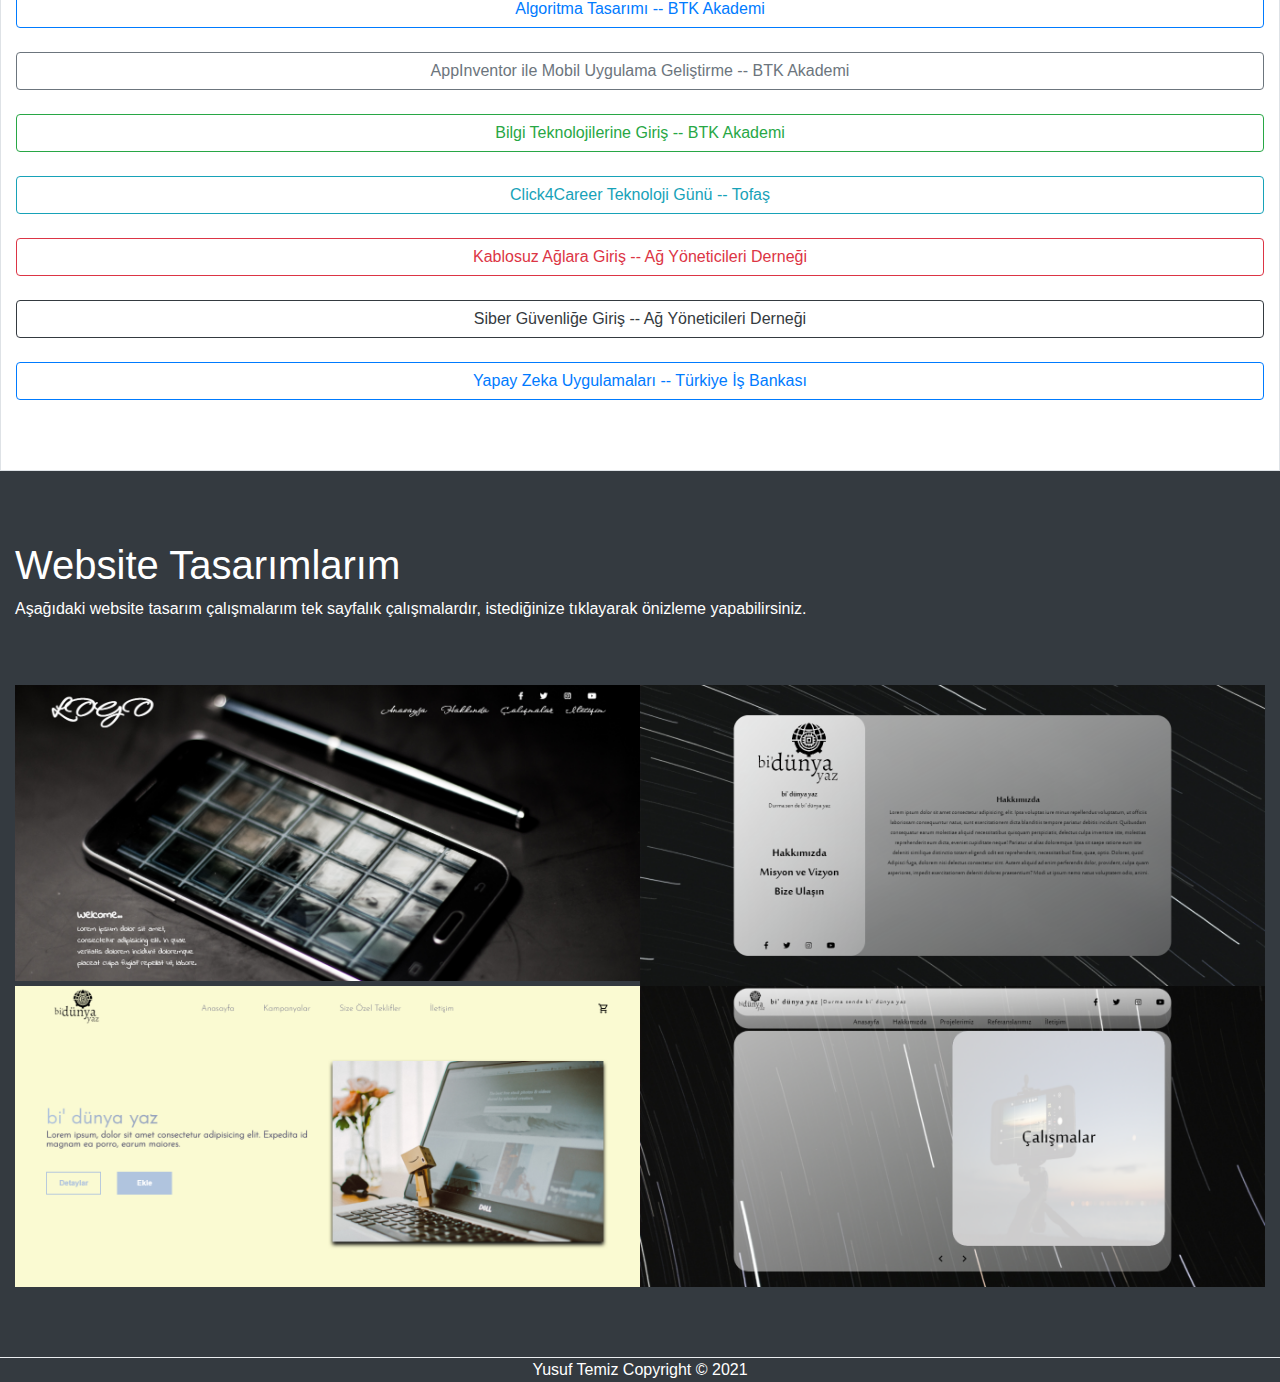
==== commit f3d10723: "web" ====
--- a/index.html
+++ b/index.html
@@ -4,61 +4,23 @@
 	<title>Yusuf Temiz Blog</title>
 	<meta charset="utf-8">
 	<meta name="viewport" content="width=device-width,initial-scale=1">
-  	<meta name="description" content="Yusuf Temiz hakkında bilgiler ve blog sayfası">
-  	<meta name="keywords" content="yusuf, temiz, blog">
-	<link rel="icon" href="image/main.ico" type="image/x-icon" />
-	<link rel="stylesheet" type="text/css" href="css/bootstrap.min.css">
-	<link href="https://cdnjs.cloudflare.com/ajax/libs/font-awesome/4.7.0/css/font-awesome.min.css" rel="stylesheet"/>
-
-	<style>
-		
-		body
-		{
-		    position: relative;
- 		}
-
- 		.carousel-control-prev-icon,
-		.carousel-control-next-icon
-		{
-  			height: 100px;
-  			width: 100px;
-  			outline: black;
-  			background-image: none;
-		}
-
-		.carousel-control-next-icon:after {
-  			content: '>';
-  			font-size: 55px;
-  			color: black;
-		}
-
-		.carousel-control-prev-icon:after {
-  			content: '<';
-  			font-size: 55px;
-  			color: black;
-		}
-
-		img.responsive {
-			max-width: 100%;
-			height: auto;
-		}
-
-  		.footer {
-  			border-top: 1px solid #eaecef;
-  			text-align: center;
-  			color: #4e6e8e;
-  		}
-
-	</style>
+ <meta name="description" content="Yusuf Temiz hakkında bilgiler ve blog sayfası">
+ <meta name="keywords" content="yusuf,temiz,blog">
+ <meta name="google-site-verification" content="oNmeCAYHXNBvW92FjCMf0U57DKlgcFZdWgiffMh2U28" />
+ <link rel="icon" href="image/main.ico" type="image/x-icon" />
+ <link rel="stylesheet" type="text/css" href="css/bootstrap.min.css">
+ <link rel="stylesheet" href="css/style.css">
+ <link href="https://cdnjs.cloudflare.com/ajax/libs/font-awesome/4.7.0/css/font-awesome.min.css" rel="stylesheet"/>
+
 </head>
 
 <body data-spy="scroll" data-target=".navbar" data-offset="50">
   <header>
     <nav class="navbar navbar-expand-sm bg-dark navbar-dark fixed-top">  
-    <a class="navbar-brand mb-0 h1" href="https://yusuftemiz.github.io">
-    	<strong>&#x4B5; Yusuf Temiz</strong> 
-    </a>
-    <button class="navbar-toggler" type="button" data-toggle="collapse" data-target="#collapsibleNavbar" >
+      <a class="navbar-brand mb-0 h1" href="https://yusuftemiz.github.io">
+       <strong>&#x4B5; Yusuf Temiz</strong> 
+     </a>
+     <button class="navbar-toggler" type="button" data-toggle="collapse" data-target="#collapsibleNavbar" >
       <span class="navbar-toggler-icon" ></span>
     </button>
     <div class="collapse navbar-collapse w-100 order-3 dual-collapse2" id="collapsibleNavbar" style="text-align: center;">
@@ -75,6 +37,9 @@
         <li class="nav-item">
           <a class="nav-link" href="#Sertifikalarım">Sertifikalarım</a>
         </li>
+        <li class="nav-item">
+          <a class="nav-link" href="#WebTasarim">Website Tasarımlarım</a>
+        </li>
       </ul>
       <ul class="navbar-nav ml-auto">
         <li class="nav-item">
@@ -91,115 +56,115 @@
         </li>
       </ul>
     </div>  
-    </nav>
-  </header>
-
-  <section>
-    <article>
-      <div id="Merhaba" class="container-fluid bg-dark text-white" style="padding-top:70px;padding-bottom:70px">
-        <h1>Merhaba</h1>
-        <p>Buralarda bir yerlerde benim hakkımda bilgileri ve üzerinde çalıştığım projelerimi bulabilirsin.</p><br><br>
-        <p>Bulamıyorsan kesinlikle benim hatamdır, daha sonra tekrar deneyin. :)</p>
+  </nav>
+</header>
+
+<section>
+  <article>
+    <div id="Merhaba" class="container-fluid bg-dark text-white" style="padding-top:70px;padding-bottom:70px">
+      <h1>Merhaba</h1>
+      <p>Buralarda bir yerlerde benim hakkımda bilgileri ve üzerinde çalıştığım projelerimi bulabilirsin.</p><br><br>
+      <p>Bulamıyorsan kesinlikle benim hatamdır, daha sonra tekrar deneyin. :)</p>
+    </div>
+  </article>
+  <article>
+    <div id="Hakkımda" class="container-fluid border" style="padding-top:70px;padding-bottom:70px">
+     <h1>Hakkımda</h1>
+     <div class="container">
+       <div class="row">
+        <div class="card" style="width:300px">
+          <img class="card-img-top" src="image/0.jpg" alt="Card image" style="width:100%">
+          <div class="card-body">
+            <h4 class="card-title">Yusuf Temiz</h4>
+            <p class="card-text">Doğum Tarihi: 21 Temmuz 1997</p>
+            <p class="card-text">Doğum Yeri: Tokat/Erbaa</p>
+            <p class="card-text">Email: yusuftemiz22@gmail.com</p>
+          </div>
+        </div>
+        <div class="col-sm"> <br>
+         <p>İlkokul ve liseyi doğduğum şehirde okudum. Üniversite sınavında Samsun Ondokuz Mayıs Üniversitesini kazandım ve 4 yıllık Bilgisayar Mühendisliği bölümünü bitirmek üzereyim.<br><br>
+          --Okul derslerim gereği Ruby, C, Java, Sql, Android öğrendim,<br><br>
+          --C# dilinde Microsoft sql server management studio kullanarak veritabanlı masaüstü uygulaması geliştirdim,<br><br>
+          --C++ dilinde Omnet++ kütüphanesini kullanarak projeler geliştirdim,<br><br>
+          --Bitirme projem kapsamında PHP dilinde bir web yazılımı geliştirdim,<br><br>
+          --Kodular platformu üzerinden Android mobil uygulamalar geliştirdim.<br><br>
+          --21 Temmuz-5 Ağustos 2017 tarihleri arasında Abant İzzet Baysal Üniversitesi'nde düzenlenen Linux Yaz Kampı'nın Linux Sistem Yönetimi(1.düzey) kursuna katıldım.<br><br>
+          --Temmuz-Ağustos 2018 tarihlerinde Samsun Atakum Belediyesi'nin Bilgi İşlem biriminde 30 iş günü zorunlu stajımı yaptım.<br><br>
+          --Web tasarımı ve uygulamaları geliştirmek, mobil uygulamaları geliştirmek, yazılım alanında kendimi geliştirmek istiyorum.<br><br>
+        </p>
       </div>
-    </article>
-    <article>
-      <div id="Hakkımda" class="container-fluid border" style="padding-top:70px;padding-bottom:70px">
-      	<h1>Hakkımda</h1>
-        <div class="container">
-        	<div class="row">
-        		<div class="card" style="width:300px">
-          		<img class="card-img-top" src="image/0.jpg" alt="Card image" style="width:100%">
-          		<div class="card-body">
-            		<h4 class="card-title">Yusuf Temiz</h4>
-            		<p class="card-text">Doğum Tarihi: 21 Temmuz 1997</p>
-            		<p class="card-text">Doğum Yeri: Tokat/Erbaa</p>
-            		<p class="card-text">Email: yusuftemiz22@gmail.com</p>
-          		</div>
-        		</div>
-        		<div class="col-sm"> <br>
-        			<p>İlkokul ve liseyi doğduğum şehirde okudum. Üniversite sınavında Samsun Ondokuz Mayıs Üniversitesini kazandım ve 4 yıllık Bilgisayar Mühendisliği bölümünü bitirmek üzereyim.<br><br>
-                --Okul derslerim gereği Ruby, C, Java, Sql, Android öğrendim,<br><br>
-                --C# dilinde Microsoft sql server management studio kullanarak veritabanlı masaüstü uygulaması geliştirdim,<br><br>
-                --C++ dilinde Omnet++ kütüphanesini kullanarak projeler geliştirdim,<br><br>
-                --Bitirme projem kapsamında PHP dilinde bir web yazılımı geliştirdim,<br><br>
-                --Kodular platformu üzerinden Android mobil uygulamalar geliştirdim.<br><br>
-                --21 Temmuz-5 Ağustos 2017 tarihleri arasında Abant İzzet Baysal Üniversitesi'nde düzenlenen Linux Yaz Kampı'nın Linux Sistem Yönetimi(1.düzey) kursuna katıldım.<br><br>
-                --Temmuz-Ağustos 2018 tarihlerinde Samsun Atakum Belediyesi'nin Bilgi İşlem biriminde 30 iş günü zorunlu stajımı yaptım.<br><br>
-                --Web tasarımı ve uygulamaları geliştirmek, mobil uygulamaları geliştirmek, yazılım alanında kendimi geliştirmek istiyorum.<br><br>
+    </div>
+  </div>
+</div>
+</article>
+<article>
+  <div id="Projelerim" class="container-fluid bg-dark" style="padding-top:70px;padding-bottom:70px">
+    <h1 class="text-white">Projelerim</h1><br>
+    <div class="container">
+      <div id="accordion">
+        <div class="card">
+          <div class="card-header bg-dark">
+            <a class="card-link text-white" data-toggle="collapse" href="#collapseOne">
+              <strong>Barkodlu Stok ve Satış Sistemi - Masaüstü Uygulaması</strong> 
+            </a>
+          </div>
+          <div id="collapseOne" class="collapse" data-parent="#accordion">
+            <div class="card-body">
+              <p> Visual Studio üzerinden C# programlama diliyle yazılmıştır.<br> 
+                DevExpress kullanılmıştır.<br>
+                Microsoft SQL Server Management Studio aracılığıyla veritabanı geliştirilmiştir.<br>
+                Barkod okutmalı hem stok hem satış sistemi olarak kullanılabilecek bir masaüstü uygulamasıdır.<br>
+                Kod içeriğini <a class="text-blue" href="https://github.com/yusuftemiz/BarkodSistemi" target="_blank">buradan</a> bulabilirsin.<br>
+                Uygulama içerisinden görüntüler aşağıdadır.
               </p>
-        		</div>
-        	</div>
-      	</div>
+              <div id="demo1" class="carousel slide" data-ride="carousel" style="text-align: center;">
+                <div class="carousel-inner" >
+                  <div class="carousel-item active" >
+                   <a href="https://yusuftemiz.github.io/image/Barkod/1.jpg" target="_blank" >
+                     <img src="image/Barkod/1.jpg" alt="Tw1" style="width: 100%; height: 100%">
+                   </a>
+                 </div>
+                 <div class="carousel-item">
+                   <a href="https://yusuftemiz.github.io/image/Barkod/2.jpg" target="_blank" >
+                    <img src="image/Barkod/2.jpg" alt="Tw2" style="width: 100%; height: 100%">
+                  </a>
+                </div>
+                <div class="carousel-item">
+                  <a href="https://yusuftemiz.github.io/image/Barkod/3.jpg" target="_blank" >
+                    <img src="image/Barkod/3.jpg" alt="Tw3" style="width: 100%; height: 100%">
+                  </a>
+                </div>
+                <div class="carousel-item">
+                  <a href="https://yusuftemiz.github.io/image/Barkod/4.jpg" target="_blank" >
+                    <img src="image/Barkod/4.jpg" alt="Tw4" style="width: 100%; height: 100%">
+                  </a>
+                </div>
+                <div class="carousel-item">
+                  <a href="https://yusuftemiz.github.io/image/Barkod/5.jpg" target="_blank" >
+                    <img src="image/Barkod/5.jpg" alt="Tw5" style="width: 100%; height: 100%">
+                  </a>
+                </div>
+                <div class="carousel-item">
+                  <a href="https://yusuftemiz.github.io/image/Barkod/6.jpg" target="_blank" >
+                    <img src="image/Barkod/6.jpg" alt="Tw6" style="width: 100%; height: 100%">
+                  </a>
+                </div>
+                <div class="carousel-item">
+                  <a href="https://yusuftemiz.github.io/image/Barkod/7.jpg" target="_blank" >
+                    <img src="image/Barkod/7.jpg" alt="Tw7" style="width: 100%; height: 100%">
+                  </a>
+                </div>
+              </div>
+              <a class="carousel-control-prev" href="#demo1" data-slide="prev">
+                <span class="carousel-control-prev-icon"></span>
+              </a>
+              <a class="carousel-control-next" href="#demo1" data-slide="next">
+                <span class="carousel-control-next-icon"></span>
+              </a>
+            </div>
+          </div>
+        </div>
       </div>
-    </article>
-    <article>
-      <div id="Projelerim" class="container-fluid bg-dark" style="padding-top:70px;padding-bottom:70px">
-        <h1 class="text-white">Projelerim</h1><br>
-        <div class="container">
-          <div id="accordion">
-            <div class="card">
-              <div class="card-header bg-dark">
-                <a class="card-link text-white" data-toggle="collapse" href="#collapseOne">
-                  <strong>Barkodlu Stok ve Satış Sistemi - Masaüstü Uygulaması</strong> 
-                </a>
-              </div>
-              <div id="collapseOne" class="collapse" data-parent="#accordion">
-                <div class="card-body">
-                  <p> Visual Studio üzerinden C# programlama diliyle yazılmıştır.<br> 
-                    DevExpress kullanılmıştır.<br>
-                    Microsoft SQL Server Management Studio aracılığıyla veritabanı geliştirilmiştir.<br>
-                    Barkod okutmalı hem stok hem satış sistemi olarak kullanılabilecek bir masaüstü uygulamasıdır.<br>
-                    Kod içeriğini <a class="text-blue" href="https://github.com/yusuftemiz/BarkodSistemi" target="_blank">buradan</a> bulabilirsin.<br>
-                    Uygulama içerisinden görüntüler aşağıdadır.
-                  </p>
-                  <div id="demo1" class="carousel slide" data-ride="carousel" style="text-align: center;">
-      		          <div class="carousel-inner" >
-          		        <div class="carousel-item active" >
-          			        <a href="https://yusuftemiz.github.io/image/Barkod/1.jpg" target="_blank" >
-            			        <img src="image/Barkod/1.jpg" alt="Tw1" style="width: 100%; height: 100%">
-                        </a>
-          		        </div>
-          		        <div class="carousel-item">
-          			        <a href="https://yusuftemiz.github.io/image/Barkod/2.jpg" target="_blank" >
-                          <img src="image/Barkod/2.jpg" alt="Tw2" style="width: 100%; height: 100%">
-                        </a>
-          		        </div>
-          		        <div class="carousel-item">
-                        <a href="https://yusuftemiz.github.io/image/Barkod/3.jpg" target="_blank" >
-                          <img src="image/Barkod/3.jpg" alt="Tw3" style="width: 100%; height: 100%">
-                        </a>
-          		        </div>
-          		        <div class="carousel-item">
-                        <a href="https://yusuftemiz.github.io/image/Barkod/4.jpg" target="_blank" >
-                          <img src="image/Barkod/4.jpg" alt="Tw4" style="width: 100%; height: 100%">
-                        </a>
-          		        </div>
-          		        <div class="carousel-item">
-                        <a href="https://yusuftemiz.github.io/image/Barkod/5.jpg" target="_blank" >
-                          <img src="image/Barkod/5.jpg" alt="Tw5" style="width: 100%; height: 100%">
-                        </a>
-          		        </div>
-          		        <div class="carousel-item">
-                        <a href="https://yusuftemiz.github.io/image/Barkod/6.jpg" target="_blank" >
-                          <img src="image/Barkod/6.jpg" alt="Tw6" style="width: 100%; height: 100%">
-                        </a>
-          		        </div>
-          		        <div class="carousel-item">
-                        <a href="https://yusuftemiz.github.io/image/Barkod/7.jpg" target="_blank" >
-                          <img src="image/Barkod/7.jpg" alt="Tw7" style="width: 100%; height: 100%">
-                        </a>
-          		        </div>
-        		        </div>
-        		        <a class="carousel-control-prev" href="#demo1" data-slide="prev">
-          		        <span class="carousel-control-prev-icon"></span>
-        		        </a>
-        		        <a class="carousel-control-next" href="#demo1" data-slide="next">
-          		        <span class="carousel-control-next-icon"></span>
-        		        </a>
-      		        </div>
-                </div>
-              </div>
-            </div>
             <!--<div class="card">
               <div class="card-header bg-dark">
                 <a class="collapsed card-link text-white" data-toggle="collapse" href="#collapseTwo">
@@ -224,20 +189,20 @@
                     Google Firebase Database, Onesignal kullanılmıştır.<br>
                     Twitter kullanıcılarının birbirleriyle etkileşimini arttırmasını sağlayan RT&Fav uygulamasıdır.<br>
                     Uygulama içerisinden görüntüler aşağıdadır.
-            	    </p>
+                  </p>
                   <div id="demo" class="carousel slide" data-ride="carousel" style="text-align: center;">
-        		        <div class="carousel-inner" >
-            		      <div class="carousel-item active" >
+                    <div class="carousel-inner" >
+                      <div class="carousel-item active" >
                         <a href="https://yusuftemiz.github.io/image/TwitteRT/1.jpg" target="_blank" >
                           <img src="image/TwitteRT/1.jpg" alt="Tw1" class="responsive">
                         </a>
-            		      </div>
-            		      <div class="carousel-item">
+                      </div>
+                      <div class="carousel-item">
                         <a href="https://yusuftemiz.github.io/image/TwitteRT/2.jpg" target="_blank" >
                           <img src="image/TwitteRT/2.jpg" alt="Tw2" class="responsive">
                         </a>
-            		      </div>
-            		      <div class="carousel-item">
+                      </div>
+                      <div class="carousel-item">
                         <a href="https://yusuftemiz.github.io/image/TwitteRT/3.jpg" target="_blank" >
                           <img src="image/TwitteRT/3.jpg" alt="Tw3" class="responsive">
                         </a>
@@ -289,109 +254,121 @@
               </div>
             </div>
             <div class="card">
-                <div class="card-header bg-dark">
-                  <a class="collapsed card-link text-white" data-toggle="collapse" href="#collapseFour">
-                    <strong>Hızlanmatik-Matematikte Hızlan Uygulaması - Android Mobil Uygulama</strong> 
-                  </a>
-                </div>
-                <div id="collapseFour" class="collapse" data-parent="#accordion">
-                  <div class="card-body">
-                    <p><strong>Kodular</strong> platformu üzerinden geliştirilmiştir.<br>
-                      Google Firebase Database kullanılmıştır.<br>
-                      Matematik işlemlerinde çok fazla zaman harcayanlar için zamana karşı işlem kabiliyetini arttırmaya yönelik alıştırma uygulamasıdır.<br>
-                      Uygulama içerisinden görüntüler aşağıdadır.
-                    </p>
-                    <div id="demo2" class="carousel slide" data-ride="carousel" style="text-align: center;">
-          		        <div class="carousel-inner" >
-              		      <div class="carousel-item active" >
-                          <a href="https://yusuftemiz.github.io/image/Hizlanmatik/1.jpg" target="_blank" >
-                            <img src="image/Hizlanmatik/1.jpg" alt="H1" class="responsive">
-                          </a>
-              		      </div>
-              		      <div class="carousel-item">
-                          <a href="https://yusuftemiz.github.io/image/Hizlanmatik/2.jpg" target="_blank" >
-                            <img src="image/Hizlanmatik/2.jpg" alt="H2" class="responsive">
-                          </a>
-              		      </div>
-              		      <div class="carousel-item">
-                          <a href="https://yusuftemiz.github.io/image/Hizlanmatik/3.jpg" target="_blank" >
-                            <img src="image/Hizlanmatik/3.jpg" alt="H3" class="responsive">
-                          </a>
-                        </div>
-                        <div class="carousel-item">
-                          <a href="https://yusuftemiz.github.io/image/Hizlanmatik/4.jpg" target="_blank" >
-                            <img src="image/Hizlanmatik/4.jpg" alt="H4" class="responsive">
-                          </a>
-                        </div>
-                    		<div class="carousel-item">
-                    			<a href="https://yusuftemiz.github.io/image/Hizlanmatik/5.jpg" target="_blank" >
-                      			<img src="image/Hizlanmatik/5.jpg" alt="H5" class="responsive">
-                          </a>
-                    		</div>
-                    		<div class="carousel-item">
-                    			<a href="https://yusuftemiz.github.io/image/Hizlanmatik/6.jpg" target="_blank" >
-                      			<img src="image/Hizlanmatik/6.jpg" alt="H6" class="responsive">
-                          </a>
-                    		</div>
-                    		<div class="carousel-item">
-                    			<a href="https://yusuftemiz.github.io/image/Hizlanmatik/7.jpg" target="_blank" >
-                      			<img src="image/Hizlanmatik/7.jpg" alt="H7" class="responsive">
-                          </a>
-                    		</div>
-                      </div>
-                  		<a class="carousel-control-prev " href="#demo2" data-slide="prev">
-                    		<span class="carousel-control-prev-icon" aria-hidden="true"></span>
-                  		</a>
-                  		<a class="carousel-control-next " href="#demo2" data-slide="next">
-                    		<span class="carousel-control-next-icon"></span>
-                  		</a>
-                    </div>
-                  </div>
-                </div>
+              <div class="card-header bg-dark">
+                <a class="collapsed card-link text-white" data-toggle="collapse" href="#collapseFour">
+                  <strong>Hızlanmatik-Matematikte Hızlan Uygulaması - Android Mobil Uygulama</strong> 
+                </a>
+              </div>
+              <div id="collapseFour" class="collapse" data-parent="#accordion">
+                <div class="card-body">
+                  <p><strong>Kodular</strong> platformu üzerinden geliştirilmiştir.<br>
+                    Google Firebase Database kullanılmıştır.<br>
+                    Matematik işlemlerinde çok fazla zaman harcayanlar için zamana karşı işlem kabiliyetini arttırmaya yönelik alıştırma uygulamasıdır.<br>
+                    Uygulama içerisinden görüntüler aşağıdadır.
+                  </p>
+                  <div id="demo2" class="carousel slide" data-ride="carousel" style="text-align: center;">
+                    <div class="carousel-inner" >
+                      <div class="carousel-item active" >
+                        <a href="https://yusuftemiz.github.io/image/Hizlanmatik/1.jpg" target="_blank" >
+                          <img src="image/Hizlanmatik/1.jpg" alt="H1" class="responsive">
+                        </a>
+                      </div>
+                      <div class="carousel-item">
+                        <a href="https://yusuftemiz.github.io/image/Hizlanmatik/2.jpg" target="_blank" >
+                          <img src="image/Hizlanmatik/2.jpg" alt="H2" class="responsive">
+                        </a>
+                      </div>
+                      <div class="carousel-item">
+                        <a href="https://yusuftemiz.github.io/image/Hizlanmatik/3.jpg" target="_blank" >
+                          <img src="image/Hizlanmatik/3.jpg" alt="H3" class="responsive">
+                        </a>
+                      </div>
+                      <div class="carousel-item">
+                        <a href="https://yusuftemiz.github.io/image/Hizlanmatik/4.jpg" target="_blank" >
+                          <img src="image/Hizlanmatik/4.jpg" alt="H4" class="responsive">
+                        </a>
+                      </div>
+                      <div class="carousel-item">
+                       <a href="https://yusuftemiz.github.io/image/Hizlanmatik/5.jpg" target="_blank" >
+                         <img src="image/Hizlanmatik/5.jpg" alt="H5" class="responsive">
+                       </a>
+                     </div>
+                     <div class="carousel-item">
+                       <a href="https://yusuftemiz.github.io/image/Hizlanmatik/6.jpg" target="_blank" >
+                         <img src="image/Hizlanmatik/6.jpg" alt="H6" class="responsive">
+                       </a>
+                     </div>
+                     <div class="carousel-item">
+                       <a href="https://yusuftemiz.github.io/image/Hizlanmatik/7.jpg" target="_blank" >
+                         <img src="image/Hizlanmatik/7.jpg" alt="H7" class="responsive">
+                       </a>
+                     </div>
+                   </div>
+                   <a class="carousel-control-prev " href="#demo2" data-slide="prev">
+                    <span class="carousel-control-prev-icon" aria-hidden="true"></span>
+                  </a>
+                  <a class="carousel-control-next " href="#demo2" data-slide="next">
+                    <span class="carousel-control-next-icon"></span>
+                  </a>
+                </div>
+              </div>
             </div>
           </div>
         </div>
       </div>
-    </article>
-    <article>
-    	<div id="Sertifikalarım" class="container-fluid border" style="padding-top:70px;padding-bottom:70px">
-    		<h1>Sertifikalarım</h1>
-    		<a href="Sertifikalar/Algoritma_Tasarimi_Certificate.pdf" class="btn btn-outline-primary btn-block">
-    			Algoritma Tasarımı -- BTK Akademi
-    		</a>
-	    	<br>
-  			<a href="Sertifikalar/AppInventor_ile_Mobil_Uygulama_Gelistirme_Certificate.pdf" class="btn btn-outline-secondary btn-block">
-  				AppInventor ile Mobil Uygulama Geliştirme -- BTK Akademi
-  			</a>
-  			<br>
-  			<a href="Sertifikalar/Bilgi_Teknolojilerine_Giris_Certificate.pdf" class="btn btn-outline-success btn-block">
-  				Bilgi Teknolojilerine Giriş -- BTK Akademi
-  			</a>
-  			<br>
-  			<a href="Sertifikalar/Click4Career_Teknoloji_Gunu.pdf" class="btn btn-outline-info btn-block">
-  				Click4Career Teknoloji Günü -- Tofaş
-  			</a>
-  			<br>
-  			<a href="Sertifikalar/Kablosuz_Aglara_Giris_WiFi20.pdf" type="button" class="btn btn-outline-danger btn-block">
-  				Kablosuz Ağlara Giriş -- Ağ Yöneticileri Derneği
-  			</a>
-  			<br>
-  			<a href="Sertifikalar/Siber_Guvenlige_Giris_Cyber20.pdf" type="button" class="btn btn-outline-dark btn-block">
-  				Siber Güvenliğe Giriş -- Ağ Yöneticileri Derneği
-  			</a>
-  			<br>
-  			<a href="Sertifikalar/Yapay_Zeka_Uygulamalari.pdf" type="button" class="btn btn-outline-primary btn-block">
-  				Yapay Zeka Uygulamaları -- Türkiye İş Bankası
-  			</a>
-    	</div>
-    </article>
-  </section>
-
-  <footer class="footer bg-dark text-white" > Yusuf Temiz Copyright © 2021 </footer>
-  	
-  <script type="text/javascript" src="js/jquery.min.js"></script>
-  <script type="text/javascript" src="js/popper.min.js"></script>
-  <script type="text/javascript" src="js/bootstrap.min.js"></script>
+    </div>
+  </article>
+  <article>
+   <div id="Sertifikalarım" class="container-fluid border" style="padding-top:70px;padding-bottom:70px">
+    <h1>Sertifikalarım</h1>
+    <a href="Sertifikalar/Algoritma_Tasarimi_Certificate.pdf" class="btn btn-outline-primary btn-block">
+     Algoritma Tasarımı -- BTK Akademi
+   </a>
+   <br>
+   <a href="Sertifikalar/AppInventor_ile_Mobil_Uygulama_Gelistirme_Certificate.pdf" class="btn btn-outline-secondary btn-block">
+    AppInventor ile Mobil Uygulama Geliştirme -- BTK Akademi
+  </a>
+  <br>
+  <a href="Sertifikalar/Bilgi_Teknolojilerine_Giris_Certificate.pdf" class="btn btn-outline-success btn-block">
+    Bilgi Teknolojilerine Giriş -- BTK Akademi
+  </a>
+  <br>
+  <a href="Sertifikalar/Click4Career_Teknoloji_Gunu.pdf" class="btn btn-outline-info btn-block">
+    Click4Career Teknoloji Günü -- Tofaş
+  </a>
+  <br>
+  <a href="Sertifikalar/Kablosuz_Aglara_Giris_WiFi20.pdf" type="button" class="btn btn-outline-danger btn-block">
+    Kablosuz Ağlara Giriş -- Ağ Yöneticileri Derneği
+  </a>
+  <br>
+  <a href="Sertifikalar/Siber_Guvenlige_Giris_Cyber20.pdf" type="button" class="btn btn-outline-dark btn-block">
+    Siber Güvenliğe Giriş -- Ağ Yöneticileri Derneği
+  </a>
+  <br>
+  <a href="Sertifikalar/Yapay_Zeka_Uygulamalari.pdf" type="button" class="btn btn-outline-primary btn-block">
+    Yapay Zeka Uygulamaları -- Türkiye İş Bankası
+  </a>
+</div>
+</article>
+<article>
+  <div id="WebTasarim" class="container-fluid bg-dark text-white" style="padding-top:70px;padding-bottom:70px">
+    <h1>Website Tasarımlarım</h1>
+    <p>Aşağıdaki website tasarım çalışmalarım tek sayfalık çalışmalardır, istediğinize tıklayarak önizleme yapabilirsiniz.</p><br><br>
+    <div class="portfolio">
+      <a href="WebTasarim/1/index.html"><img src="image/Tasarim1.png" alt="Tasarım1"></a>
+      <a href="WebTasarim/2/index.html"><img src="image/Tasarim2.png" alt="Tasarım2"></a>
+      <a href="WebTasarim/3/index.html"><img src="image/Tasarim3.png" alt="Tasarım3"></a>
+      <a href="WebTasarim/4/index.html"><img src="image/Tasarim4.png" alt="Tasarım4"></a>
+    </div>
+  </div>
+</article>
+</section>
+
+<footer class="footer bg-dark text-white" > Yusuf Temiz Copyright © 2021 </footer>
+
+<script type="text/javascript" src="js/jquery.min.js"></script>
+<script type="text/javascript" src="js/popper.min.js"></script>
+<script type="text/javascript" src="js/bootstrap.min.js"></script>
 
 </body>
 
--- a/css/style.css
+++ b/css/style.css
@@ -0,0 +1,57 @@
+		
+body
+{
+	position: relative;
+}
+
+.carousel-control-prev-icon,
+.carousel-control-next-icon
+{
+	height: 100px;
+	width: 100px;
+	outline: black;
+	background-image: none;
+}
+
+.carousel-control-next-icon:after {
+	content: '>';
+	font-size: 55px;
+	color: black;
+}
+
+.carousel-control-prev-icon:after {
+	content: '<';
+	font-size: 55px;
+	color: black;
+}
+
+img.responsive {
+	max-width: 100%;
+	height: auto;
+}
+
+.footer {
+	border-top: 1px solid #eaecef;
+	text-align: center;
+	color: #4e6e8e;
+}
+
+.portfolio{
+	display: flex;
+	flex-wrap: wrap;
+}
+
+.portfolio a{
+	width: 50%;
+	height: 60%;
+	cursor: pointer;
+}
+
+.portfolio img{
+	width: 100%;
+	height: 100%;
+	overflow: hidden;
+}
+
+
+
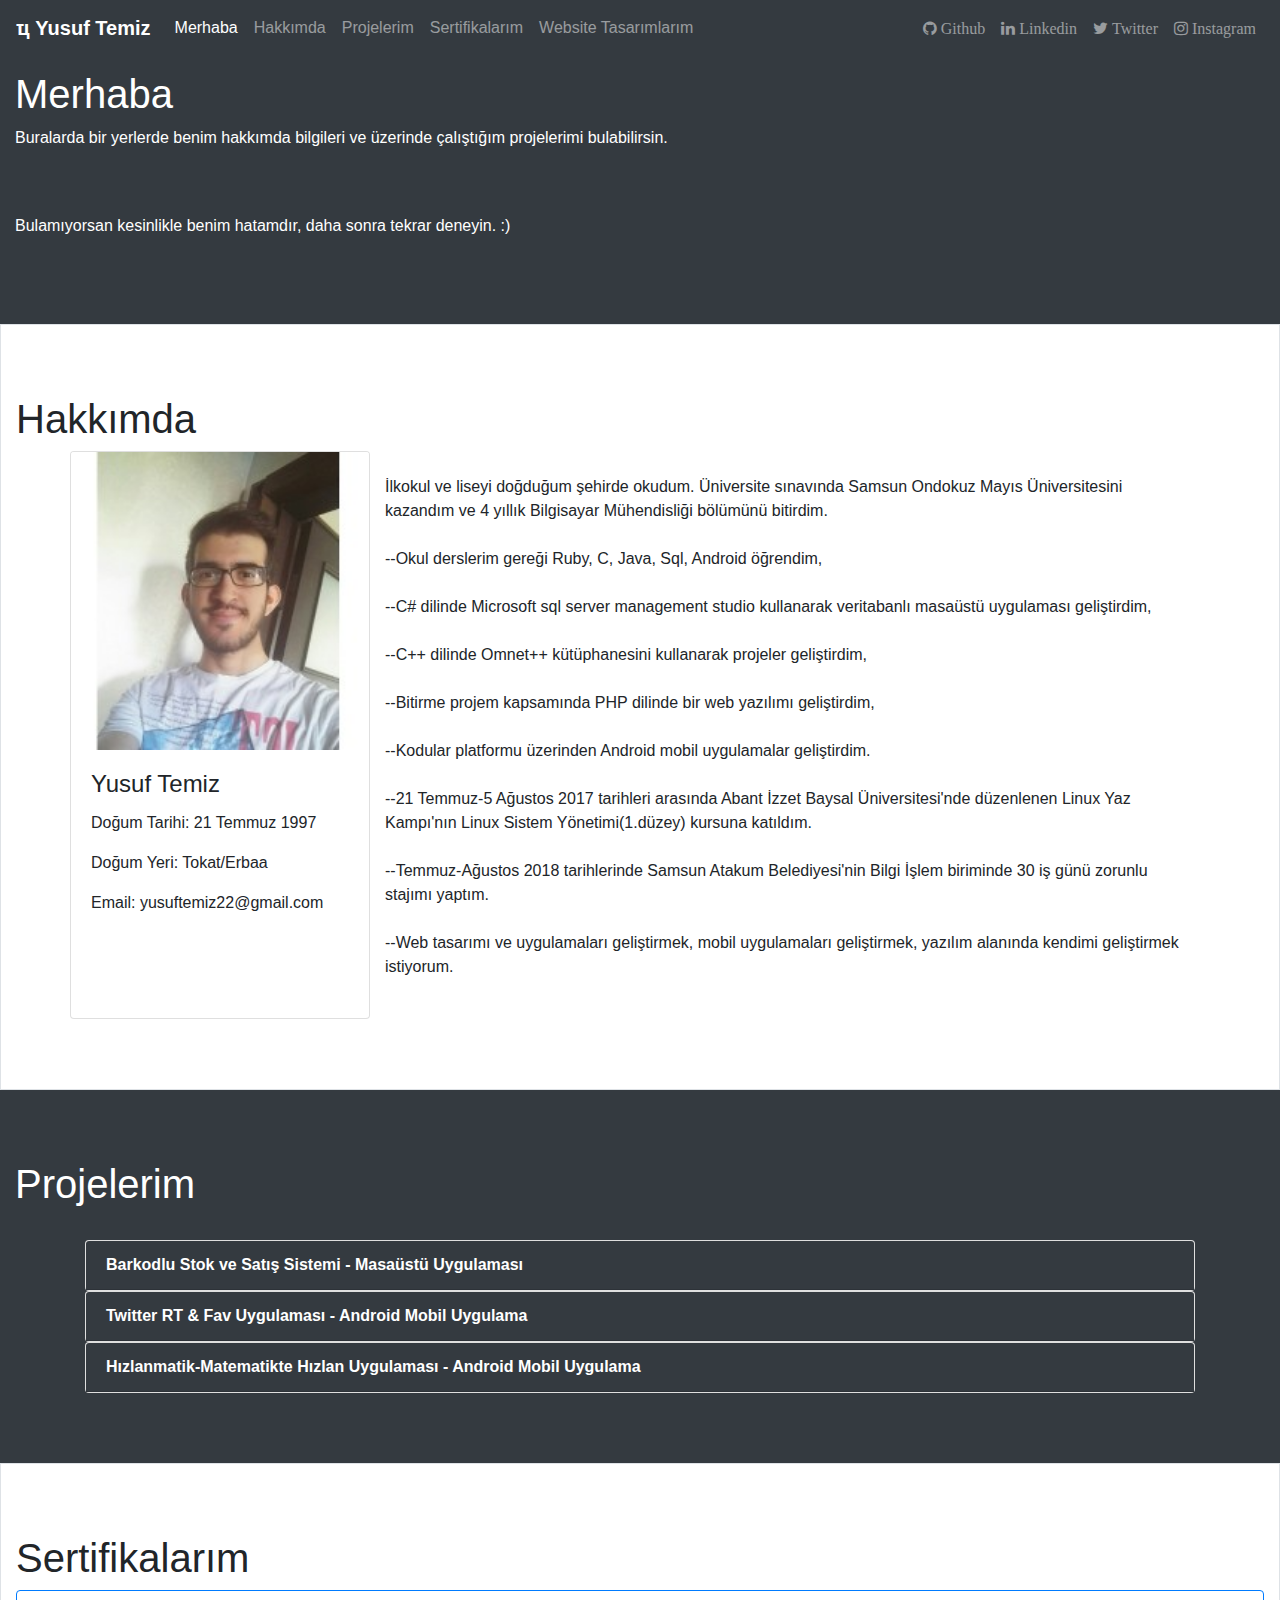
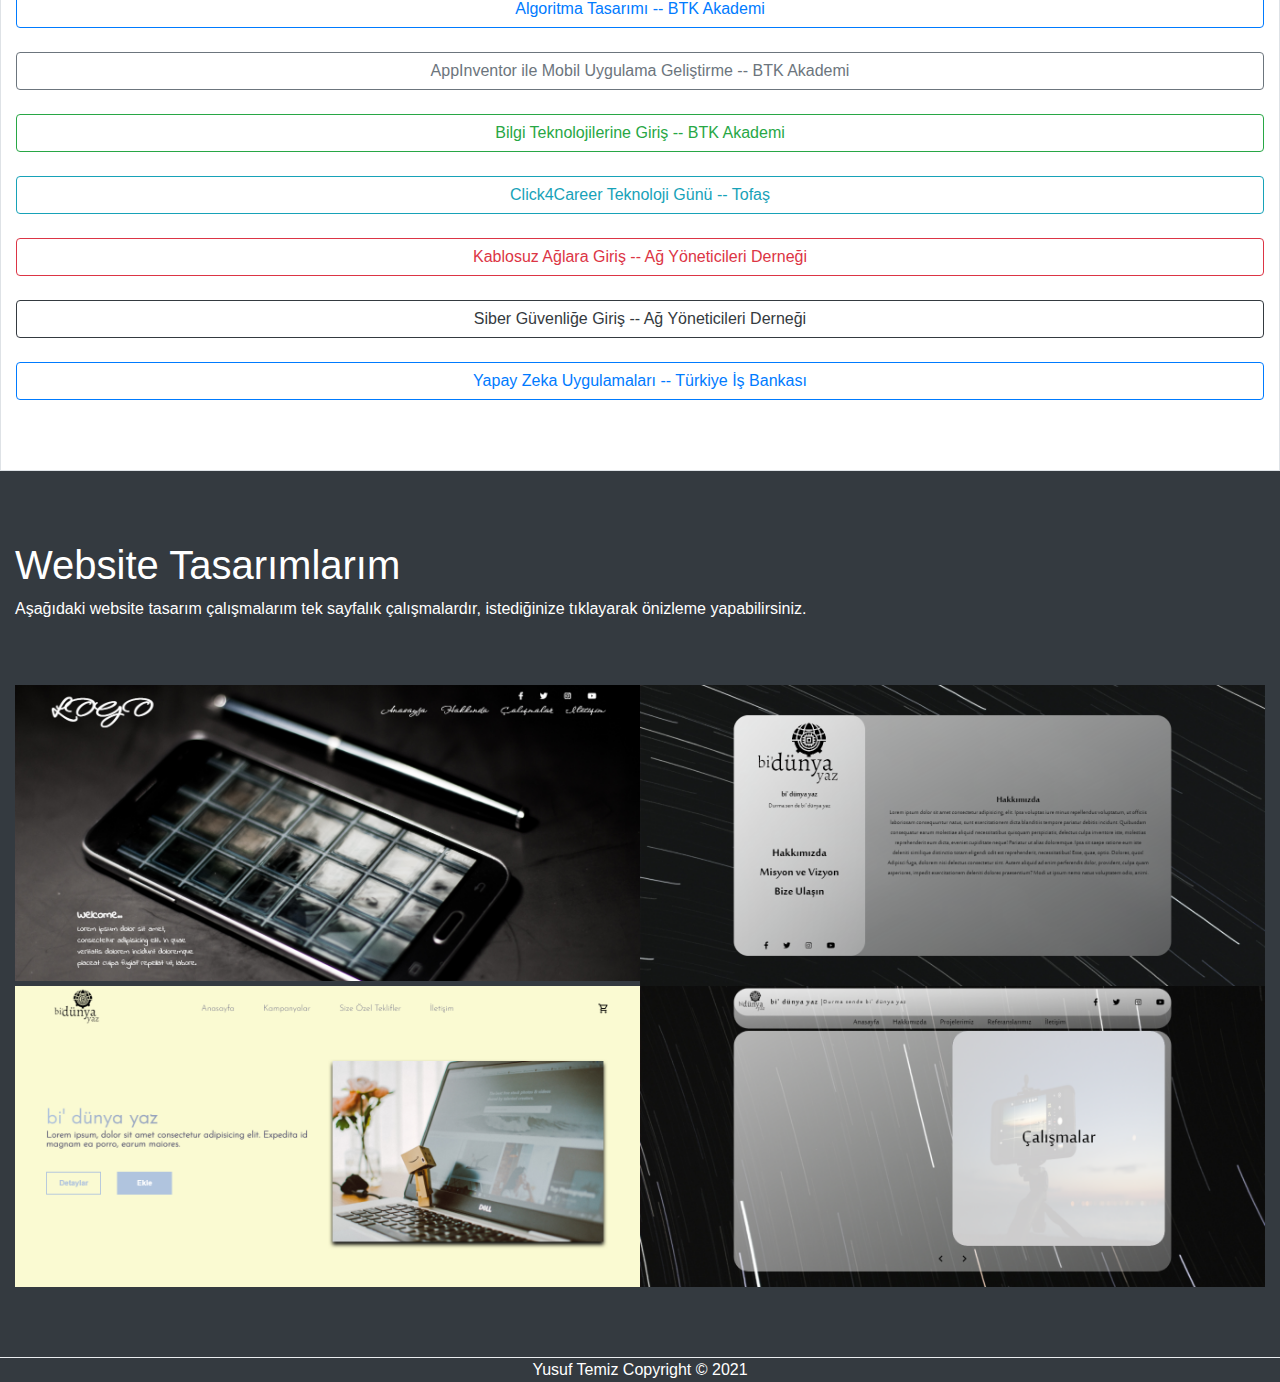
==== commit 837e8546: "Update index.html" ====
--- a/index.html
+++ b/index.html
@@ -82,7 +82,7 @@
           </div>
         </div>
         <div class="col-sm"> <br>
-         <p>İlkokul ve liseyi doğduğum şehirde okudum. Üniversite sınavında Samsun Ondokuz Mayıs Üniversitesini kazandım ve 4 yıllık Bilgisayar Mühendisliği bölümünü bitirmek üzereyim.<br><br>
+         <p>İlkokul ve liseyi doğduğum şehirde okudum. Üniversite sınavında Samsun Ondokuz Mayıs Üniversitesini kazandım ve 4 yıllık Bilgisayar Mühendisliği bölümünü bitirdim.<br><br>
           --Okul derslerim gereği Ruby, C, Java, Sql, Android öğrendim,<br><br>
           --C# dilinde Microsoft sql server management studio kullanarak veritabanlı masaüstü uygulaması geliştirdim,<br><br>
           --C++ dilinde Omnet++ kütüphanesini kullanarak projeler geliştirdim,<br><br>
@@ -372,4 +372,4 @@
 
 </body>
 
-</html>+</html>
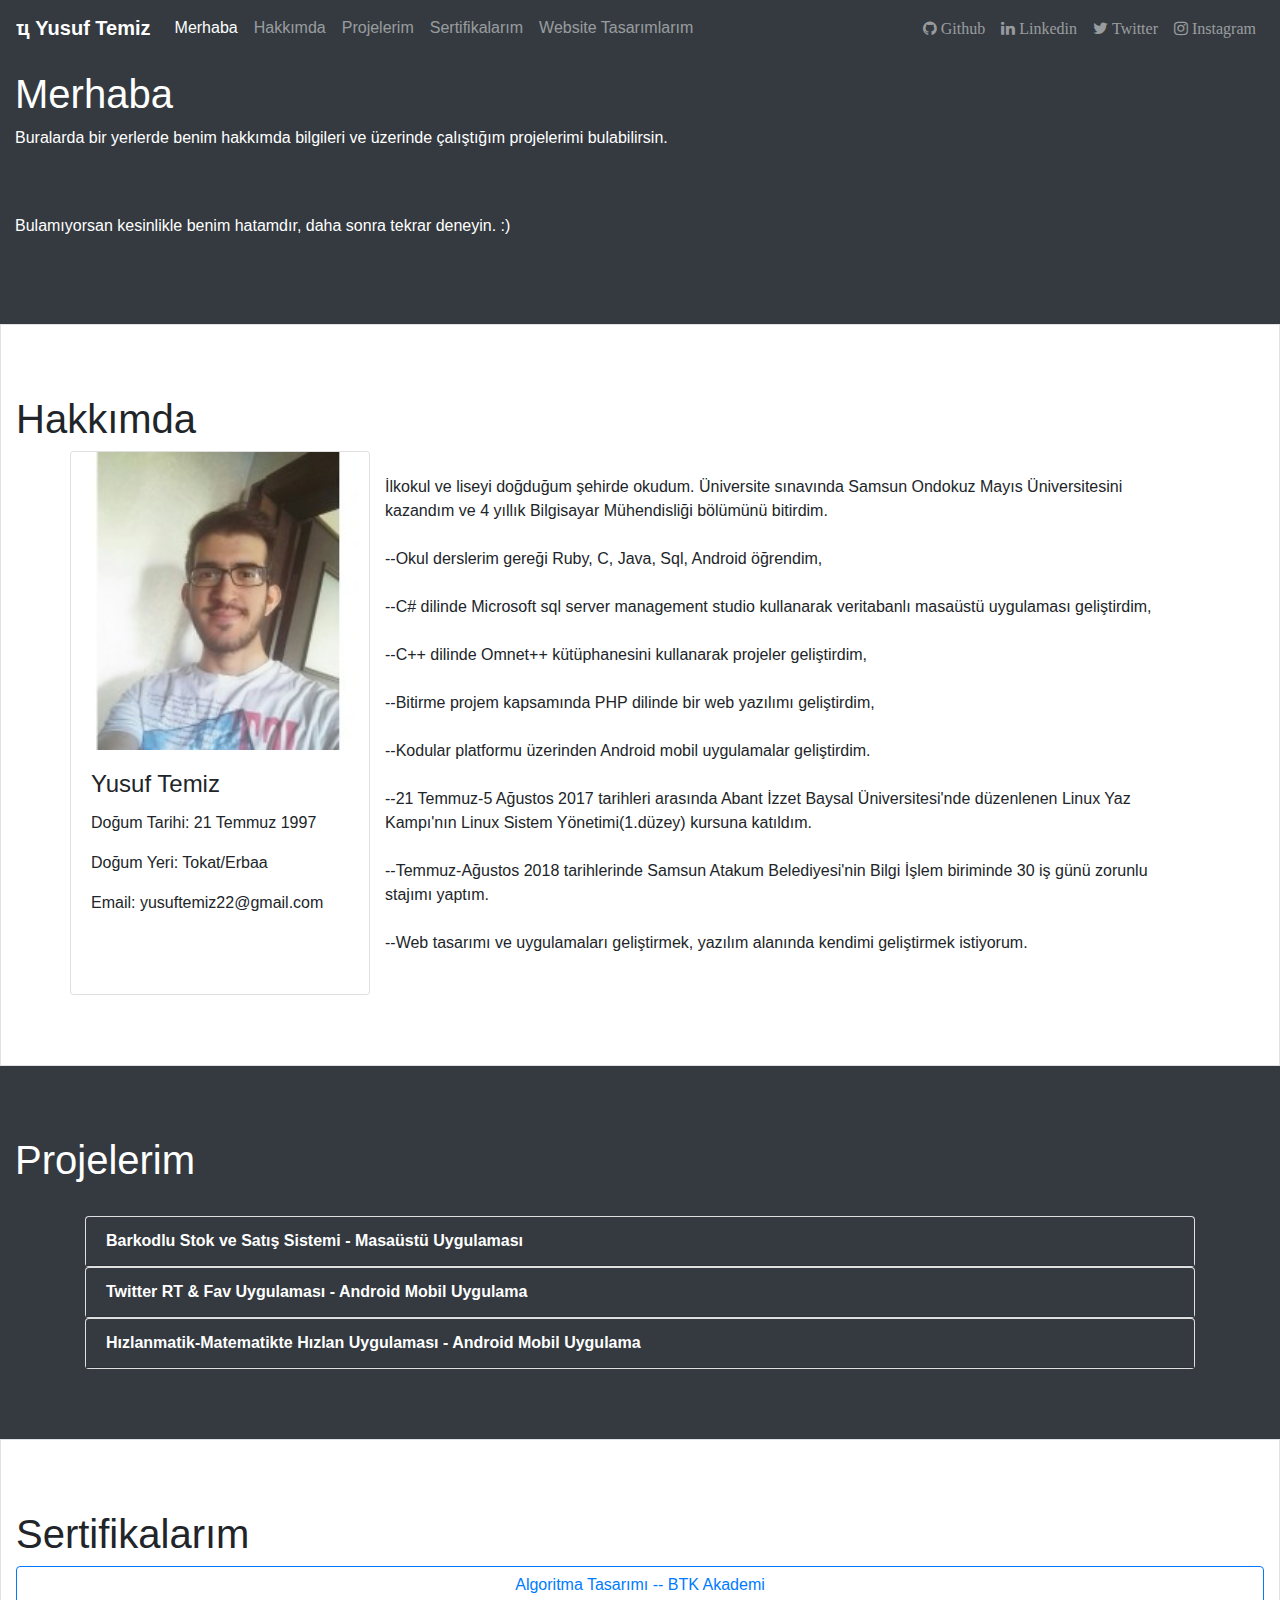
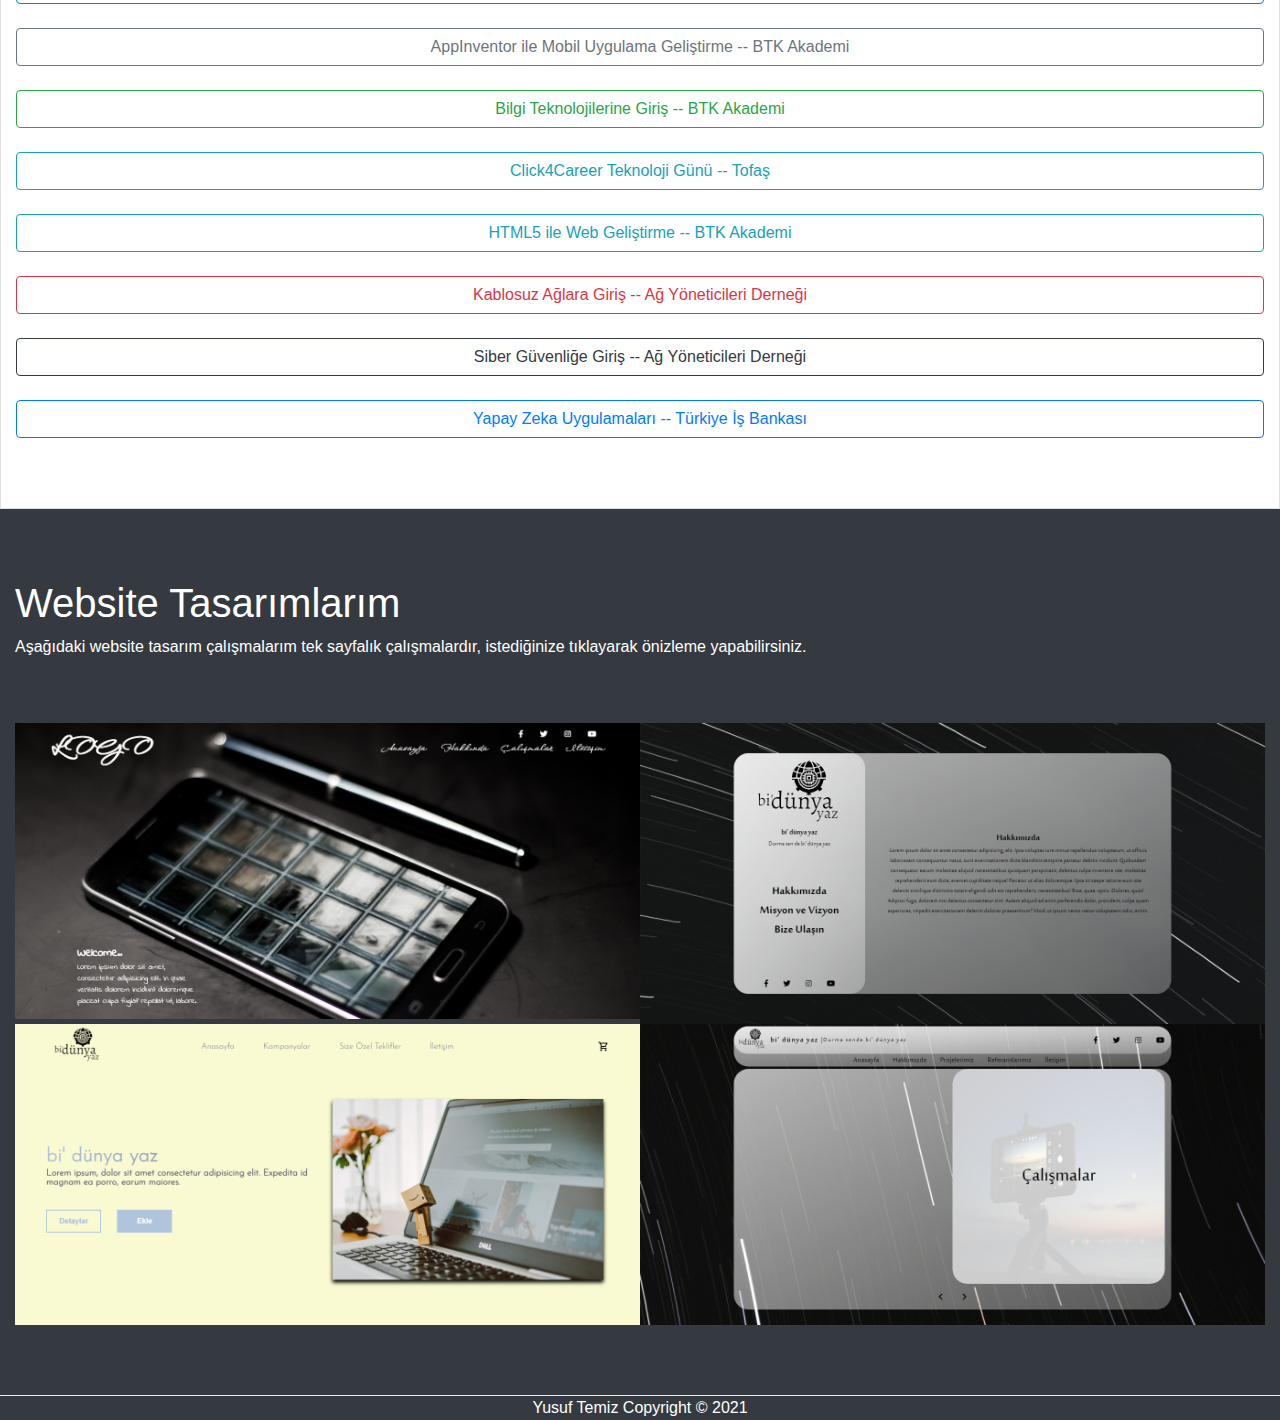
==== commit 0a12ca31: "son" ====
--- a/index.html
+++ b/index.html
@@ -90,7 +90,7 @@
           --Kodular platformu üzerinden Android mobil uygulamalar geliştirdim.<br><br>
           --21 Temmuz-5 Ağustos 2017 tarihleri arasında Abant İzzet Baysal Üniversitesi'nde düzenlenen Linux Yaz Kampı'nın Linux Sistem Yönetimi(1.düzey) kursuna katıldım.<br><br>
           --Temmuz-Ağustos 2018 tarihlerinde Samsun Atakum Belediyesi'nin Bilgi İşlem biriminde 30 iş günü zorunlu stajımı yaptım.<br><br>
-          --Web tasarımı ve uygulamaları geliştirmek, mobil uygulamaları geliştirmek, yazılım alanında kendimi geliştirmek istiyorum.<br><br>
+          --Web tasarımı ve uygulamaları geliştirmek, yazılım alanında kendimi geliştirmek istiyorum.<br><br>
         </p>
       </div>
     </div>
@@ -337,6 +337,10 @@
     Click4Career Teknoloji Günü -- Tofaş
   </a>
   <br>
+  <a href="Sertifikalar/HTML5_ile_Web_Gelistirme_Certificate.pdf" class="btn btn-outline-info btn-block">
+    HTML5 ile Web Geliştirme -- BTK Akademi
+  </a>
+  <br>
   <a href="Sertifikalar/Kablosuz_Aglara_Giris_WiFi20.pdf" type="button" class="btn btn-outline-danger btn-block">
     Kablosuz Ağlara Giriş -- Ağ Yöneticileri Derneği
   </a>
@@ -372,4 +376,4 @@
 
 </body>
 
-</html>
+</html>